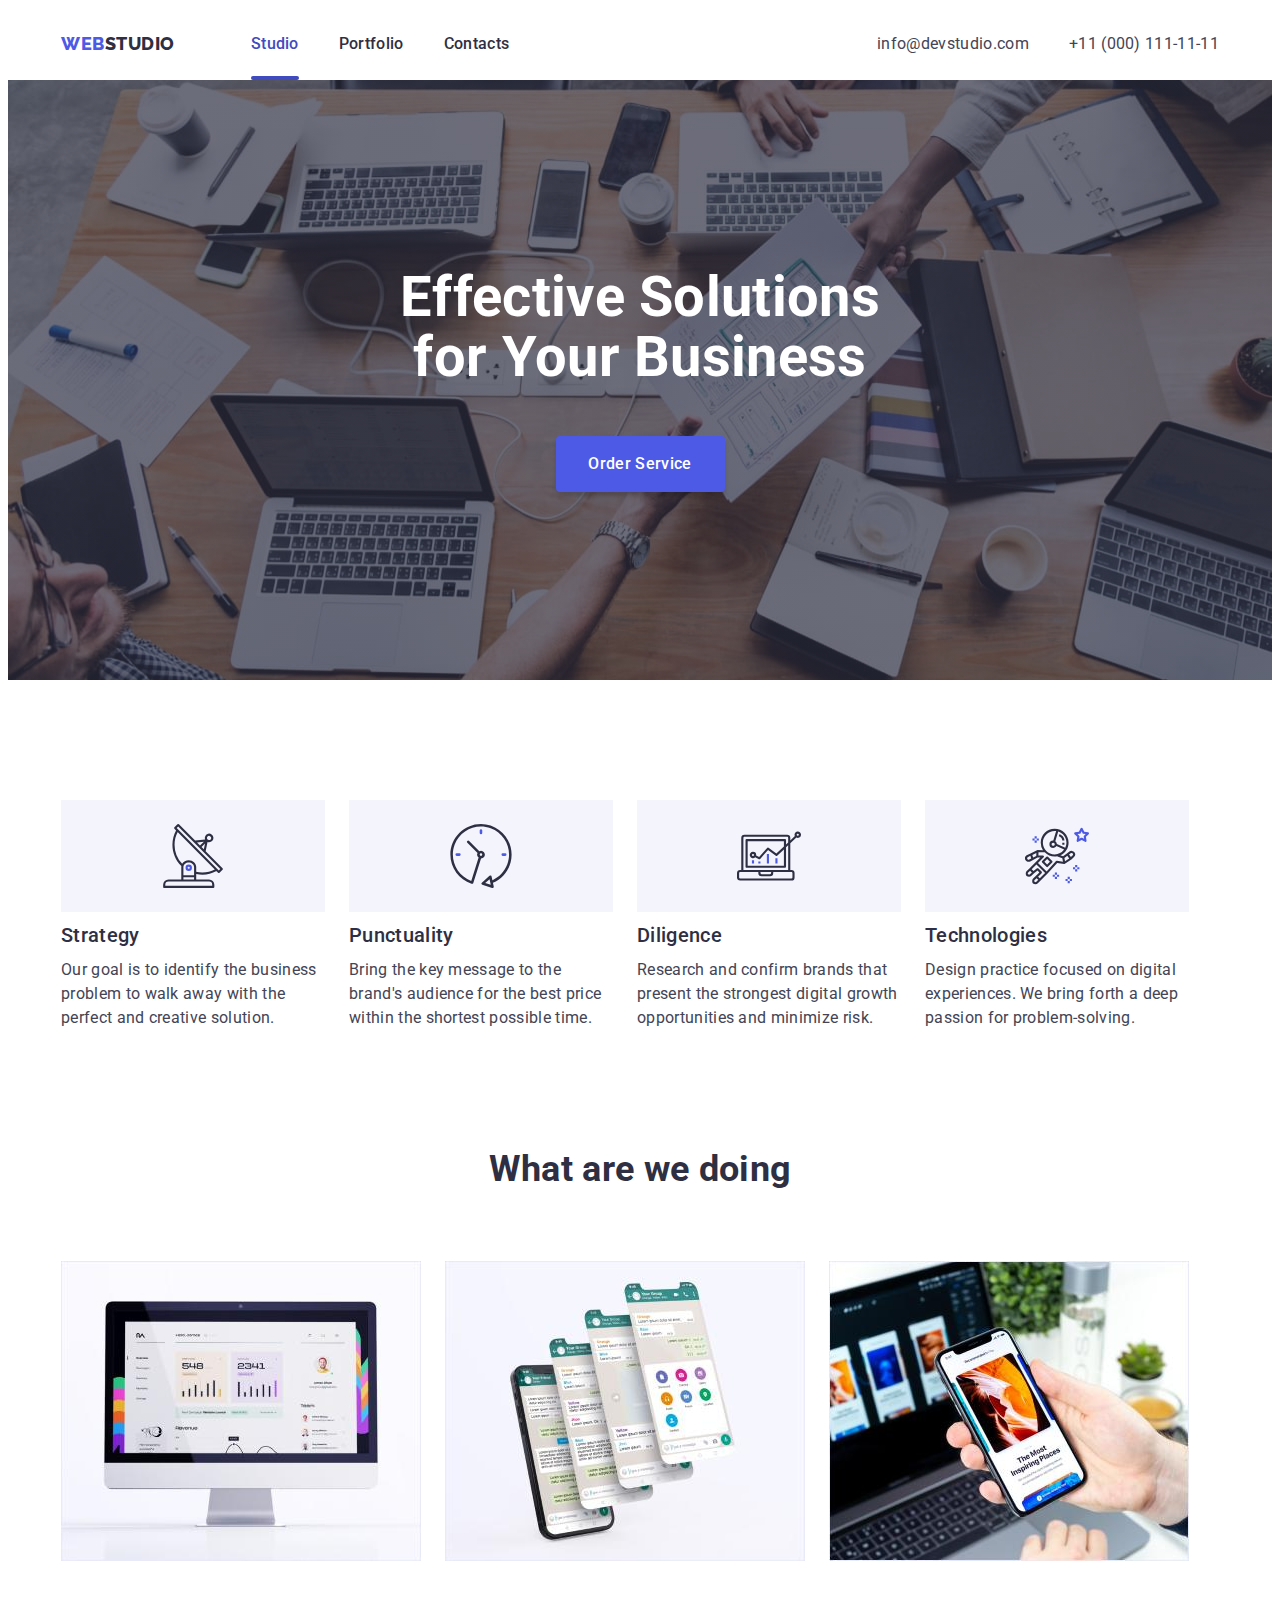
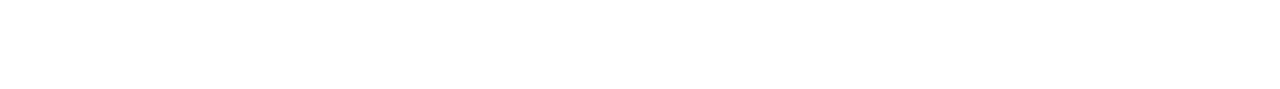
==== index.html @ e88b4fd3 "Section 3, 4 for mobile" ====
<!DOCTYPE html>
<html lang="en">
  <head>
    <meta charset="UTF-8" />
    <meta http-equiv="X-UA-Compatible" content="IE=edge" />
    <meta name="viewport" content="width=device-width, initial-scale=1.0" />
    <title>WebStudio</title>
    <link
      href="https://fonts.googleapis.com/css2?family=Raleway:wght@800&family=Roboto:wght@400;500;700;900&display=swap"
      rel="stylesheet"
    />
    <link
      rel="stylesheet"
      href="https://cdnjs.cloudflare.com/ajax/libs/modern-normalize/1.1.0/modern-normalize.min.css"
      integrity="sha512-wpPYUAdjBVSE4KJnH1VR1HeZfpl1ub8YT/NKx4PuQ5NmX2tKuGu6U/JRp5y+Y8XG2tV+wKQpNHVUX03MfMFn9Q=="
      crossorigin="anonymous"
      referrerpolicy="no-referrer"
    />
    <link rel="stylesheet" href="./CSS/styles.css" />
  </head>
  <body>
    <!-- header -->

    <header>
      <div class="container header-div">
        <nav class="main-nav">
          <a href="./index.html" class="logo">
            <span class="logo-begin">WEB</span
            ><span class="logo-end-header">STUDIO</span></a
          >
          <ul class="site-nav list">
            <li class="item">
              <a href="" class="header-link link current">Studio</a>
            </li>
            <li class="item">
              <a href="./portfolio.html" class="link">Portfolio</a>
            </li>
            <li class="item">
              <a href="" class="link">Contacts</a>
            </li>
          </ul>
        </nav>
        <address class="main-address">
          <ul class="contact-nav list">
            <li class="item">
              <a href="mailto:info@devstudio.com" class="link"
                >info@devstudio.com</a
              >
            </li>
            <li class="item">
              <a href="tel:+110001111111" class="link">+11 (000) 111-11-11</a>
            </li>
          </ul>
        </address>
      </div>
      <div class="header-div-mobile">
        <a href="./index.html" class="logo">
          <span class="logo-begin">WEB</span
          ><span class="logo-end-header">STUDIO</span></a
        >
        <button class="button-menu-mobile js-open-menu" type="button">
          <svg class="mobile-icon" width="32" height="22">
            <use href="./images/icons.svg#icon-charm_menu-hamburger"></use>
          </svg>
        </button>
      </div>
      <div class="mobile-menu js-menu-container">
        <button class="mobile-menu-close js-close-menu" type="button">
          <svg class="modal-svg">
            <use href="./images/symbol-defs2.svg#icon-close-icon"></use>
          </svg>
        </button>
        <ul class="mobile-site-nav list">
          <li class="mobile-item">
            <a href="" class="mobile-link" >Sudio</a>
          </li>
          <li class="mobile-item">
            <a href="" class="mobile-link" >Portfolio</a>
          </li>
          <li class="mobile-item">
            <a href="" class="mobile-link" >Contancts</a>
          </li>
        </ul>
        <ul class="mobile-contact-nav">
          <li class="mobile-item">
            <a href="tel:+110001111111" class="link mobile-phone">+11 (000) 111-11-11</a>
          </li>
          <li class="mobile-item">
            <a href="mailto:info@devstudio.com" class="link mobile-email"
              >info@devstudio.com</a
            >
          </li>
        </ul>
        <ul class="mobile-social-links">
          <li class="mobile-social-item">
            <a href="#" class="mobile-social-link">
              <svg class="mobile-social-icon">
                <use href="./images/symbol-defs.svg#icon-instagram-2"></use>
              </svg>
            </a>
          </li>
          <li class="mobile-social-item">
            <a href="#" class="mobile-social-link">
              <svg class="mobile-social-icon">
                <use href="./images/symbol-defs.svg#icon-twitter-1"></use>
              </svg>
            </a>
          </li>
          <li class="mobile-social-item">
            <a href="#" class="mobile-social-link">
              <svg class="mobile-social-icon">
                <use href="./images/symbol-defs.svg#icon-facebook-1"></use>
              </svg>
            </a>
          </li>
          <li class="mobile-social-item">
            <a href="#" class="mobile-social-link">
              <svg class="mobile-social-icon">
                <use href="./images/symbol-defs.svg#icon-linkedin-1"></use>
              </svg>
            </a>
          </li>
        </ul>
      </div>
    </header>

    <!-- main -->

    <main>
      <!-- section1 -->

      <section class="hero">
        <div class="container">
          <h1 class="hero-title">
            Effective Solutions <br />
            for Your Business
          </h1>
          <button type="button" class="main-button" data-modal-open>
            Order Service
          </button>
        </div>
      </section>

      <!-- section2 -->

      <section class="section features-main">
        <div class="container">
          <h2 hidden>Features</h2>
          <ul class="features list">
            <li class="item">
              <div class="features-div">
                <svg class="features-icon">
                  <use href="./images/symbol-defs.svg#icon-antenna-1"></use>
                </svg>
              </div>
              <h3 class="features-list">Strategy</h3>
              <p class="descr">
                Our goal is to identify the business problem to walk away with
                the perfect and creative solution.
              </p>
            </li>

            <li class="item">
              <div class="features-div">
                <svg class="features-icon">
                  <use href="./images/symbol-defs.svg#icon-clock-1"></use>
                </svg>
              </div>
              <h3 class="features-list">Punctuality</h3>
              <p class="descr">
                Bring the key message to the brand's audience for the best price
                within the shortest possible time.
              </p>
            </li>

            <li class="item">
              <div class="features-div">
                <svg class="features-icon">
                  <use href="./images/symbol-defs.svg#icon-diagram-1"></use>
                </svg>
              </div>
              <h3 class="features-list">Diligence</h3>
              <p class="descr">
                Research and confirm brands that present the strongest digital
                growth opportunities and minimize risk.
              </p>
            </li>

            <li class="item">
              <div class="features-div">
                <svg class="features-icon">
                  <use href="./images/symbol-defs.svg#icon-astronaut-1"></use>
                </svg>
              </div>
              <h3 class="features-list">Technologies</h3>
              <p class="descr">
                Design practice focused on digital experiences. We bring forth a
                deep passion for problem-solving.
              </p>
            </li>
          </ul>
        </div>
      </section>

      <!-- section3 -->

      <section class="section works-main">
        <div class="container">
          <h2 class="section-title">What are we doing</h2>
          <ul class="works list">
            <li class="item">
              <img
                src="./images/picture1.jpg"
                alt="white monitor with info"
                width="360"
              />
            </li>

            <li class="item">
              <img
                src="./images/picture2.jpg"
                alt="work of application on the phone"
                width="360"
              />
            </li>

            <li class="item">
              <img
                src="./images/picture3.jpg"
                alt="view of application on the phone"
                width="360"
              />
            </li>
          </ul>
        </div>
      </section>

      <!-- section4 -->

      <!-- <section class="section employees">
        <div class="container">
          <h2 class="section-title">Our Team</h2>
          <ul class="team list">
            <li class="item">
              <img src="./images/photo1.jpg" alt="photo of a man" width="264" />
              <div class="team-content">
                <h3 class="team-list">Mark Guerrero</h3>
                <p class="descr">Product Designer</p>
                <ul class="social-team list">
                  <li class="social-item">
                    <a href="#" class="social-link">
                      <svg class="social-icon">
                        <use
                          href="./images/symbol-defs.svg#icon-instagram-2"
                        ></use>
                      </svg>
                    </a>
                  </li>

                  <li class="social-item">
                    <a href="#" class="social-link">
                      <svg class="social-icon">
                        <use
                          href="./images/symbol-defs.svg#icon-twitter-1"
                        ></use>
                      </svg>
                    </a>
                  </li>

                  <li class="social-item">
                    <a href="#" class="social-link">
                      <svg class="social-icon">
                        <use
                          href="./images/symbol-defs.svg#icon-facebook-1"
                        ></use>
                      </svg>
                    </a>
                  </li>

                  <li class="social-item">
                    <a href="#" class="social-link">
                      <svg class="social-icon">
                        <use
                          href="./images/symbol-defs.svg#icon-linkedin-1"
                        ></use>
                      </svg>
                    </a>
                  </li>
                </ul>
              </div>
            </li>

            <li class="item">
              <img src="./images/photo2.jpg" alt="photo of a man" width="264" />
              <div class="team-content">
                <h3 class="team-list">Tom Ford</h3>
                <p class="descr">Frontend Developer</p>
                <ul class="social-team list">
                  <li class="social-item">
                    <a href="#" class="social-link">
                      <svg class="social-icon">
                        <use
                          href="./images/symbol-defs.svg#icon-instagram-2"
                        ></use>
                      </svg>
                    </a>
                  </li>

                  <li class="social-item">
                    <a href="#" class="social-link">
                      <svg class="social-icon">
                        <use
                          href="./images/symbol-defs.svg#icon-twitter-1"
                        ></use>
                      </svg>
                    </a>
                  </li>

                  <li class="social-item">
                    <a href="#" class="social-link">
                      <svg class="social-icon">
                        <use
                          href="./images/symbol-defs.svg#icon-facebook-1"
                        ></use>
                      </svg>
                    </a>
                  </li>

                  <li class="social-item">
                    <a href="#" class="social-link">
                      <svg class="social-icon">
                        <use
                          href="./images/symbol-defs.svg#icon-linkedin-1"
                        ></use>
                      </svg>
                    </a>
                  </li>
                </ul>
              </div>
            </li>

            <li class="item">
              <img
                src="./images/photo3.jpg"
                alt="photo of a woman"
                width="264"
              />
              <div class="team-content">
                <h3 class="team-list">Camila Garcia</h3>
                <p class="descr">Marketing</p>
                <ul class="social-team list">
                  <li class="social-item">
                    <a href="#" class="social-link">
                      <svg class="social-icon">
                        <use
                          href="./images/symbol-defs.svg#icon-instagram-2"
                        ></use>
                      </svg>
                    </a>
                  </li>

                  <li class="social-item">
                    <a href="#" class="social-link">
                      <svg class="social-icon">
                        <use
                          href="./images/symbol-defs.svg#icon-twitter-1"
                        ></use>
                      </svg>
                    </a>
                  </li>

                  <li class="social-item">
                    <a href="#" class="social-link">
                      <svg class="social-icon">
                        <use
                          href="./images/symbol-defs.svg#icon-facebook-1"
                        ></use>
                      </svg>
                    </a>
                  </li>

                  <li class="social-item">
                    <a href="#" class="social-link">
                      <svg class="social-icon">
                        <use
                          href="./images/symbol-defs.svg#icon-linkedin-1"
                        ></use>
                      </svg>
                    </a>
                  </li>
                </ul>
              </div>
            </li>

            <li class="item">
              <img src="./images/photo4.jpg" alt="photo of a man" width="264" />
              <div class="team-content">
                <h3 class="team-list">Daniel Wilson</h3>
                <p class="descr">UI Designer</p>
                <ul class="social-team list">
                  <li class="social-item">
                    <a href="#" class="social-link">
                      <svg class="social-icon">
                        <use
                          href="./images/symbol-defs.svg#icon-instagram-2"
                        ></use>
                      </svg>
                    </a>
                  </li>

                  <li class="social-item">
                    <a href="#" class="social-link">
                      <svg class="social-icon">
                        <use
                          href="./images/symbol-defs.svg#icon-twitter-1"
                        ></use>
                      </svg>
                    </a>
                  </li>

                  <li class="social-item">
                    <a href="#" class="social-link">
                      <svg class="social-icon">
                        <use
                          href="./images/symbol-defs.svg#icon-facebook-1"
                        ></use>
                      </svg>
                    </a>
                  </li>

                  <li class="social-item">
                    <a href="#" class="social-link">
                      <svg class="social-icon">
                        <use
                          href="./images/symbol-defs.svg#icon-linkedin-1"
                        ></use>
                      </svg>
                    </a>
                  </li>
                </ul>
              </div>
            </li>
          </ul>
        </div>
      </section> -->

      <!-- section5 -->

      <!-- <section class="section customers-main">
        <div class="container">
          <h2 class="section-title">Customers</h2>
          <ul class="customers list">
            <li class="customers-icon">
              <a href="#" class="customers-link">
                <svg class="customers-logo">
                  <use href="./images/symbol-defs.svg#icon-Client-1"></use>
                </svg>
              </a>
            </li>

            <li class="customers-icon">
              <a href="#" class="customers-link">
                <svg class="customers-logo">
                  <use href="./images/symbol-defs.svg#icon-Client-2"></use>
                </svg>
              </a>
            </li>

            <li class="customers-icon">
              <a href="#" class="customers-link">
                <svg class="customers-logo">
                  <use href="./images/symbol-defs.svg#icon-Client-3"></use>
                </svg>
              </a>
            </li>

            <li class="customers-icon">
              <a href="#" class="customers-link">
                <svg class="customers-logo">
                  <use href="./images/symbol-defs.svg#icon-Client-4"></use>
                </svg>
              </a>
            </li>

            <li class="customers-icon">
              <a href="#" class="customers-link">
                <svg class="customers-logo">
                  <use href="./images/symbol-defs.svg#icon-Client-5"></use>
                </svg>
              </a>
            </li>

            <li class="customers-icon">
              <a href="#" class="customers-link">
                <svg class="customers-logo">
                  <use href="./images/symbol-defs.svg#icon-Client-6"></use>
                </svg>
              </a>
            </li>
          </ul>
        </div>
      </section> -->
    </main>

    <!-- Footer -->

    <!-- <footer class="footer">
      <div class="container footer-container">
        <div class="footer-logo">
          <a href="./index.html" class="logo">
            <span class="logo-begin">WEB</span
            ><span class="logo-end">STUDIO</span>
          </a>
          <p class="footer-text">
            Increase the flow of customers and sales for your business with
            digital marketing & growth solutions.
          </p>
        </div>
        <div class="footer-social">
          <p class="footer-social-title">Sotial media</p>
          <ul class="footer-social-team list">
            <li class="social-item">
              <a href="#" class="footer-social-link">
                <svg class="footer-social-icon">
                  <use href="./images/symbol-defs.svg#icon-instagram-2"></use>
                </svg>
              </a>
            </li>

            <li class="social-item">
              <a href="#" class="footer-social-link">
                <svg class="footer-social-icon">
                  <use href="./images/symbol-defs.svg#icon-twitter-1"></use>
                </svg>
              </a>
            </li>

            <li class="social-item">
              <a href="#" class="footer-social-link">
                <svg class="footer-social-icon">
                  <use href="./images/symbol-defs.svg#icon-facebook-1"></use>
                </svg>
              </a>
            </li>

            <li class="social-item">
              <a href="#" class="footer-social-link">
                <svg class="footer-social-icon">
                  <use href="./images/symbol-defs.svg#icon-linkedin-1"></use>
                </svg>
              </a>
            </li>
          </ul>
        </div>
        <div class="footer-subscribe">
          <p class="footer-form-text">Subscribe</p>
          <form class="footer-form">
            <label class="footer-form-email">
              <input
                type="email"
                name="user_email"
                class="footer-form-input"
                placeholder="E-mail"
              />
            </label>
            <button type="submit" class="footer-button">
              Subscribe
              <svg class="fotter-form-svg">
                <use href="./images/icons.svg#icon-Plane"></use>
              </svg>
            </button>
          </form>
        </div>
      </div>
    </footer> -->

    <!-- modal -->

    <!-- <div class="backdrop is-hidden" data-modal>
      <div class="modal">
        <button class="modal-close" type="button" data-modal-close>
          <svg class="modal-svg">
            <use href="./images/symbol-defs2.svg#icon-close-icon"></use>
          </svg>
        </button>
        <form class="modal-form">
          <p class="modal-form-text">
            Leave your contacts and we will call you back
          </p>
          <label class="modal-form-lield">
            <span class="modal-form-input-desc">Name</span>
            <span class="modal-form-input-wrapper">
              <input
                type="text"
                name="user_name"
                class="modal-form-input"
                required
                pattern="^[a-zA-Z]+"
                minlength="2"
              />
              <svg class="modal-form-input-icon">
                <use href="./images/icons.svg#icon-Person"></use>
              </svg>
            </span>
          </label>
          <label class="modal-form-lield">
            <span class="modal-form-input-desc">Phone</span>
            <span class="modal-form-input-wrapper">
              <input
                type="tel"
                name="user_phone"
                class="modal-form-input"
                required
                pattern="[0-9]{3}-[0-9]{3}-[0-9]{2}-[0-9]{2}"
                title="xxx-xxx-xx-xx"
              />
              <svg class="modal-form-input-icon">
                <use href="./images/icons.svg#icon-Phone"></use>
              </svg>
            </span>
          </label>
          <label class="modal-form-lield">
            <span class="modal-form-input-desc">Email</span>
            <span class="modal-form-input-wrapper">
              <input
                type="email"
                name="user_email"
                class="modal-form-input"
                required
              />
              <svg class="modal-form-input-icon">
                <use href="./images/icons.svg#icon-Email"></use>
              </svg>
            </span>
          </label>
          <label class="modal-form-lield">
            <span class="modal-form-input-desc">Comment</span>
            <textarea
              name="user_message"
              class="modal-form-message"
              placeholder="Text input"
            ></textarea>
          </label>

          <label for="user-policy" class="modal-form-check-desc">
            <input
              id="user-policy"
              type="checkbox"
              name="user_policy"
              class="modal-form-check visually-hidden"
            />
            <span class="modal-form-fake-checkbox">
              <svg class="modal-form-checkbox-icon">
                <use href="./images/icons.svg#icon-Checkbox"></use>
              </svg>
            </span>
            I accept the terms and conditions of the&nbsp;
            <a href="" class="form-check-descr-link">Privacy Policy</a>
          </label>
          <button type="submit" class="modal-form-submit">Send</button>
        </form>
      </div>
    </div> -->

    <script src="./js/mobile-menu.js"></script>
    <script src="./js/modal.js"></script>
  </body>
</html>
---- CSS/styles.css ----
:root {
  --color-primary: #2e2f42;
  --color-secondary: #434455;
  --btn-background: #f4f4fd;
  --light-color: #e7e9fc;
  --logo-primary: #4d5ae5;
  --btn-pressed: #404bbf;
  --white: #ffffff;
  --main-button-shadow: 0px 4px 4px rgba(0, 0, 0, 0.15);
  --team-shadow: 0px 1px 6px rgba(46, 47, 66, 0.08),
    0px 1px 1px rgba(46, 47, 66, 0.16), 0px 2px 1px rgba(46, 47, 66, 0.08);
  --customers-main: #8e8f99;
  --footer-social: rgba(255, 255, 255, 0.1);
  --footer-sotial-hover: #31d0aa;
  --portfolio-link-small-shadow: rgba(46, 47, 66, 0.08);
  --portfolio-link-shadow: 0px 1px 6px rgba(46, 47, 66, 0.08),
    0px 1px 1px rgba(46, 47, 66, 0.16), 0px 2px 1px rgba(46, 47, 66, 0.08);
  --portfolio-btn-shadow: rgba(0, 0, 0, 0.1), 0px 2px 1px rgba(0, 0, 0, 0.08),
    0px 2px 2px rgba(0, 0, 0, 0.12);
  --transition: 250ms cubic-bezier(0.4, 0, 0.2, 1);
}

body {
  color: var(--color-secondary);
  background-color: var(--white);
  font-family: Roboto, sans-serif;
  letter-spacing: 0.02em;
}

p,
h1,
h2,
h3,
h4,
h5,
h6 {
  margin: 0;
}

ul {
  margin: 0;
  padding: 0;
}

img {
  display: block;
  max-width: 100%;
  height: auto;
}

.list {
  list-style: none;
}

/* HEADER==============================================================================
==================================================================================== */

.header-div {
  display: flex;
  align-items: center;
}

@media (max-width: 767px) {
  .header-div {
    display: none;
  }
}

.header-div-mobile {
  display: flex;
  padding-left: 16px;
  padding-right: 16px;
  align-items: center;
  justify-content: space-between;
}

@media (min-width: 768px) {
  .header-div-mobile {
    display: none;
  }
}

.button-menu-mobile {
  display: flex;
  align-items: center;
  justify-content: center;
  padding: 0;
  width: 40px;
  height: 40px;
  background-color: transparent;
  border: none;
  cursor: pointer;
}

.mobile-icon {
  display: inline-block;
  stroke: var(--color-primary);
  stroke-linecap: round;
  stroke-linejoin: round;
  stroke-width: 3px;
}

.main-nav {
  display: flex;
}

.logo {
  font-family: Raleway, sans-serif;
  font-size: 18px;
  line-height: 1.3;
  text-decoration: none;
  font-weight: 800;
  letter-spacing: 0.03em;

  padding-top: 24px;
  padding-bottom: 24px;
}

.logo-begin {
  color: var(--logo-primary);
}

.logo-end-header {
  color: var(--color-primary);
}

.site-nav {
  display: flex;
  margin-left: 76px;
}

@media (max-width: 1199px) {
  .site-nav {
    margin-left: 120px;
  }
}

.site-nav .item {
  margin-right: 40px;
}

.site-nav .item:last-child {
  margin-right: 0;
}

.site-nav .link {
  position: relative;
  display: block;

  color: var(--color-primary);
  font-size: 16px;
  line-height: 1.5;
  font-weight: 500;
  text-decoration: none;

  padding-top: 24px;
  padding-bottom: 24px;

  transition: color var(--transition);
}

.header-link.current {
  color: var(--btn-pressed);
}

.link.current::after {
  position: absolute;
  bottom: 0;
  left: 0;
  content: "";
  display: block;
  height: 4px;
  width: 100%;
  background-color: currentColor;
  border-radius: 2px;
}

.site-nav .link:hover,
.site-nav .link:focus {
  color: var(--btn-pressed);
}

.main-address {
  display: flex;
  margin-left: auto;
  font-style: normal;
}

.contact-nav .link {
  color: var(--color-secondary);
  text-decoration: none;
  font-size: 16px;
  line-height: 1.5;

  padding-top: 24px;
  padding-bottom: 24px;

  transition: color var(--transition);
}

.contact-nav {
  display: flex;
}

@media (max-width: 1199px) {
  .contact-nav {
    flex-direction: column;
    align-items: end;
    justify-content: end;
  }
}

.contact-nav .item + .item {
  margin-left: 40px;
}

.contact-nav .link:hover,
.contact-nav .link:focus {
  color: var(--btn-pressed);
}

/* MOBILE-MENU=============================================================================
=========================================================================== */

.mobile-menu {
  position: fixed;
  top: 0;
  right: 0;
  bottom: 0;

  width: 100%;
  background-color: var(--white);
  height: 796px;

  padding-top: 80px;
  padding-left: 40px;
  padding-bottom: 40px;

  transform: translateX(100%);
  transition: transform var(--transition);
}

.mobile-menu.is-open {
  transform: translateX(0);
}

.mobile-menu-close {
  position: absolute;
  top: 24px;
  right: 24px;
  background-color: var(--light-color);
  cursor: pointer;
  display: flex;
  align-items: center;
  justify-content: center;
  border-radius: 50%;
  border: 1px solid rgba(0, 0, 0, 0.1);
  width: 24px;
  height: 24px;
}

.mobile-site-nav {
  font-weight: 700;
  font-size: 36px;
  line-height: 1.1;

  list-style: none;
  text-decoration: none;
  margin-bottom: 284px;
}

.mobile-site-nav .mobile-link {
  color: var(--color-primary);
  transition: color var(--transition);
}

.mobile-site-nav .mobile-link:focus {
  color: var(--btn-pressed);
}

.mobile-item {
  margin-bottom: 40px;
}

.mobile-item:last-child {
  margin-bottom: 48px;
}

.mobile-link {
  text-decoration: none;
}

.mobile-contact-nav {
  list-style: none;
}

.mobile-contact-nav .link {
  color: var(--color-primary);
  transition: color var(--transition);
}

.mobile-contact-nav .link:focus {
  color: var(--btn-pressed);
}

.mobile-phone {
  font-weight: 600;
  font-size: 36px;
  line-height: 1.1;
  text-decoration: none;
}

.mobile-email {
  font-weight: 500;
  font-size: 20px;
  line-height: 1.2;
  text-decoration: none;
}

.mobile-social-links {
  list-style: none;
  display: flex;
}

.mobile-social-link {
  display: flex;
  align-items: center;
  justify-content: center;

  background-color: var(--logo-primary);
  border-radius: 50%;
  width: 40px;
  height: 40px;

  transition: background-color var(--transition);
}

.mobile-social-item {
  margin-right: 56px;
}

.mobile-social-item:last-child {
  margin-right: 0;
}

.mobile-social-link:focus {
  background-color: var(--btn-pressed);
}

.mobile-social-icon {
  width: 24px;
  height: 24px;
}

/* SECTION HERO==========================================================================
=========================================================================== */

.hero {
  background-color: var(--background-hero);
  text-align: center;
  padding-top: 188px;
  padding-bottom: 188px;

  max-width: 1440px;
  margin-left: auto;
  margin-right: auto;
  background-image: linear-gradient(
      to right,
      rgba(46, 47, 66, 0.7),
      rgba(46, 47, 66, 0.7)
    ),
    url(../images/people-office\ 1.jpg);
}

@media (max-width: 767px) {
  .hero {
    padding-top: 112px;
    padding-bottom: 112px;
  }
}

@media (max-width: 1199px) {
  .hero {
    padding-top: 112px;
    padding-bottom: 108px;
  }
}

.hero-title {
  color: var(--white);
  font-size: 56px;
  line-height: 1.07;
}

@media (max-width: 767px) {
  .hero-title {
    font-size: 36px;
    line-height: 1.1;
    margin-bottom: 72px;
  }
}

@media (max-width: 1199px) {
  .hero-title {
    margin-bottom: 40px;
  }
}

.main-button {
  color: var(--white);
  background-color: var(--logo-primary);
  cursor: pointer;
  border: none;
  font-size: 16px;
  line-height: 1.5;
  font-weight: 500;
  font-family: Roboto, sans-serif;
  letter-spacing: 0.02em;

  padding: 16px 32px;
  width: 169px;
  margin-top: 48px;

  box-shadow: var(--main-button-shadow);
  border-radius: 4px;

  transition: background-color var(--transition), box-shadow var(--transition);
}

@media (max-width: 767px) {
  .main-button {
    margin-top: 0;
  }
}

@media (max-width: 1199px) {
  .main-button {
    margin-top: 0;
  }
}

.main-button:hover,
.main-button:focus {
  background-color: var(--btn-pressed);
  box-shadow: var(--main-button-shadow);
}

/* .sections */

.container {
  width: 100%;
  max-width: 1158px;
  margin-left: auto;
  margin-right: auto;
  padding-left: 15px;
  padding-right: 15px;
}

@media (max-width: 767px) {
  .container {
    padding: 0;
  }
}

.descr {
  font-size: 16px;
  line-height: 1.5;
  color: var(--color-secondary);
}

@media (max-width: 767px) {
  .descr {
    font-weight: 500;
    font-size: 16px;
    line-height: 1.5;
  }
}

.section-title {
  font-size: 36px;
  line-height: 1.1;
  color: var(--color-primary);
  margin-bottom: 72px;
}

/* Section2 Features==========================================================================
=========================================================================================== */

.features-main {
  padding-top: 120px;
  padding-bottom: 120px;
}

@media (max-width: 767px) {
  .features-main {
    padding: 96px 16px;
  }
}

.features {
  display: flex;
}

@media (max-width: 767px) {
  .features {
    display: block;
  }
}

.features .item {
  margin-right: 24px;
  flex-basis: calc((1128px - 3 * 24px) / 4);
}

@media (max-width: 767px) {
  .features .item {
    margin-right: 0;
    margin-bottom: 72px;
  }
}

.features .item:last-child {
  margin-right: 0;
}

.features-div {
  height: 112px;
  background-color: var(--btn-background);
  display: flex;
  align-items: center;
  justify-content: center;
}

@media (max-width: 767px) {
  .features-div {
    display: none;
  }
}

.features-icon {
  width: 64px;
  height: 64px;
}

.features-list {
  font-size: 20px;
  line-height: 1.5;
  font-weight: 500;
  color: var(--color-primary);

  margin-bottom: 8px;
  margin-top: 8px;
}

@media (max-width: 767px) {
  .features-list {
    display: flex;
    justify-content: center;
    text-align: center;
    margin-top: 0;

    font-weight: 700;
    font-size: 36px;
    line-height: 1.1;
  }
}

/* WORKS=================================================================================
=================================================================================== */

.works-main {
  text-align: center;
  padding-bottom: 120px;
}

@media (max-width: 767px) {
  .works-main {
    display: none;
  }
}

.works {
  display: flex;
}

.works .item {
  margin-right: 24px;
}

.works .item:last-child {
  margin-right: 0;
}

/* TEAM======================================================================================
======================================================================================== */

.employees {
  text-align: center;
  background-color: var(--btn-background);
  padding-top: 120px;
  padding-bottom: 120px;
}

.team {
  display: flex;
  margin-bottom: 0;
}

.team > .item {
  margin-right: 24px;
  background-color: var(--white);
  box-shadow: var(--team-shadow);
  border-radius: 0px 0px 4px 4px;

  display: flex;
  flex-direction: column;
}

.team .item:last-child {
  margin-right: 0;
}

.team-list {
  font-size: 20px;
  line-height: 1.2;
  font-weight: 500;
  color: var(--color-primary);
  margin-bottom: 8px;
}

.team-content {
  padding: 32px 16px;
}

.social-team {
  display: flex;
  margin-top: 8px;
}

.social-item {
  margin-right: 24px;
  flex-basis: calc((292px - 3 * 24px) / 4);
  display: flex;
  align-items: center;
  justify-content: center;
}

.social-item:last-child {
  margin-right: 0;
}

.social-link {
  display: flex;
  align-items: center;
  justify-content: center;

  background-color: var(--logo-primary);
  border-radius: 50%;
  width: 40px;
  height: 40px;

  transition: background-color var(--transition);
}

.social-link:hover,
.social-link:focus {
  background-color: var(--btn-pressed);
}

.social-icon {
  width: 16px;
  height: 16px;
}

/* Section5 Customers========================================================================
======================================================================== */

.customers-main {
  padding-top: 130px;
  padding-bottom: 120px;
  text-align: center;
}

.customers {
  display: flex;
}

.customers-icon {
  margin-right: 24px;
  flex-basis: calc((1128px - 5 * 24px) / 6);
  height: 88px;
}

.customers-icon:last-child {
  margin-right: 0;
}

.customers-link {
  display: flex;
  align-items: center;
  justify-content: center;
  width: 100%;
  height: 100%;

  border: 1px solid var(--customers-main);
  border-radius: 4px;
  color: var(--customers-main);

  transition: color var(--transition), border var(--transition);
}

.customers-link:hover,
.customers-link:focus {
  border-color: 1px solid var(--btn-pressed);
  color: var(--btn-pressed);
}

.customers-logo {
  width: 104px;
  height: 56px;
  fill: currentColor;
}

/* Footer===========================================================================
============================================================================== */

.footer-container {
  display: flex;
  align-items: baseline;
}

.footer {
  background-color: var(--color-primary);
  padding-top: 100px;
  padding-bottom: 100px;
}

.logo-end {
  color: var(--white);
}

.footer-text {
  color: var(--light-color);
  font-size: 16px;
  line-height: 1.5;
  margin-top: 16px;
  max-width: 264px;
}

.footer-social {
  margin-left: 120px;
}

.footer-social-team {
  display: flex;
  margin-top: 16px;
}

.footer-social-link {
  display: flex;
  align-items: center;
  justify-content: center;

  background-color: var(--footer-social);
  border-radius: 50%;
  width: 40px;
  height: 40px;

  transition: background-color var(--transition);
}

.footer-social-link:hover,
.footer-social-link:focus {
  background-color: var(--footer-sotial-hover);
}

.footer-social-icon {
  width: 24px;
  height: 24px;
}

.footer-social-title {
  color: var(--white);
  font-size: 16px;
  line-height: 1.5;
}

/* FOOTER-FORM============================================================
================================================================== */

.footer-form {
  display: flex;
}

.footer-form-text {
  font-weight: 500;
  font-size: 16px;
  line-height: 1.5;
  letter-spacing: 0.02em;
  color: var(--white);
  margin-bottom: 16px;
}

.footer-subscribe {
  margin-left: 80px;
}

.footer-form-input {
  display: flex;
  align-items: center;
  justify-content: center;

  background-color: var(--color-primary);
  border: 1px solid rgba(255, 255, 255, 0.3);
  filter: drop-shadow(0px 4px 4px rgba(0, 0, 0, 0.15));
  border-radius: 4px;
  width: 264px;
  height: 40px;
  margin-right: 24px;
  padding-left: 16px;
}

.footer-form-input::placeholder {
  color: rgba(255, 255, 255, 0.6);
  font-weight: 400;
  font-size: 12px;
  line-height: 2;
}

.footer-button {
  display: flex;
  align-items: center;
  justify-content: center;
  padding: 8px 24px;

  font-family: "Roboto";
  font-style: normal;
  font-weight: 500;
  font-size: 16px;
  line-height: 1.5;
  letter-spacing: 0.04em;

  color: var(--white);
  background-color: var(--logo-primary);
  border-radius: 4px;
  cursor: pointer;
  border: none;
  transition: background-color var(--transition);
}

.footer-button:hover,
.footer-button:focus {
  background-color: var(--btn-pressed);
}

.fotter-form-svg {
  width: 24px;
  height: 24px;
  margin-left: 16px;
}

/* PORTFOLIO=============================================================
================================================================== */

.header-portfolio {
  display: flex;
  align-items: center;

  border-bottom: 1px solid var(--light-color);
}

.portfolio-main {
  padding-bottom: 120px;
  padding-top: 96px;
}

.filters {
  display: flex;
  align-items: center;
  justify-content: center;
  margin-bottom: 72px;
}

.filters .item {
  margin-right: 24px;
}

.filters .item:last-child {
  margin-right: 0;
}

.filters .filter-btn {
  display: block;
}

.filter-btn {
  color: var(--logo-primary);
  background-color: var(--btn-background);
  cursor: pointer;
  border: none;
  font-size: 16px;
  line-height: 1.5;
  font-weight: 500;
  font-family: Roboto, sans-serif;
  letter-spacing: 0.02em;

  padding: 12px 24px;
  border: 1px solid var(--light-color);
  border-radius: 4px;

  transition: color var(--transition), background-color var(--transition),
    box-shadow var(--transition);
}

.filter-btn:hover,
.filter.btn:focus {
  color: var(--white);
  background-color: var(--btn-pressed);
  box-shadow: 0px 3px 1px var(--portfolio-btn-shadow);
}

.portfolio {
  display: flex;
  flex-wrap: wrap;
}

.portfolio > .item {
  margin-right: 24px;
  margin-bottom: 48px;

  flex-basis: calc((1128px - 2 * 24px) / 3);
}

.portfolio-link {
  text-decoration: none;
  display: block;
  border: 1px solid var(--light-color);
  box-shadow: 0px 1px 6px var(--portfolio-link-small-shadow);

  transition: box-shadow var(--transition);
}

.portfolio-link:hover,
.portfolio-link:focus {
  box-shadow: var(--portfolio-link-shadow);
}

.card-thumb {
  position: relative;
  overflow: hidden;
}

.card-overlay {
  position: absolute;
  top: 0;
  left: 0;
  width: 100%;
  height: 100%;
  transform: translateY(100%);
  transition: transform var(--transition);
  padding: 40px 32px;
  background-color: var(--logo-primary);
  color: var(--white);
}

.portfolio-link:hover .card-overlay {
  transform: translateY(0);
}

.overlay-text {
  font-weight: 400;
  font-size: 16px;
  line-height: 1.5;
}

.card-content {
  padding: 32px 0 32px 16px;
  border-left: 1px solid var(--light-color);
  border-right: 1px solid var(--light-color);
  border-bottom: 1px solid var(--light-color);
}

.portfolio .item:nth-child(3n) {
  margin-right: 0;
}

.portfolio .item:nth-last-child(-n + 3) {
  margin-bottom: 0;
}

.portfolio-list {
  font-size: 20px;
  line-height: 1.2;
  font-weight: 500;
  color: var(--color-primary);

  margin-bottom: 8px;
}

/* MODAL===================================================================
======================================================================== */

.backdrop {
  position: fixed;
  top: 0;
  left: 0;
  display: flex;
  align-items: center;
  justify-content: center;
  padding: 20px 0;
  width: 100%;
  height: 100%;
  background-color: rgba(46, 47, 66, 0.4);
  transition: opacity var(--transition), visibility var(--transition);
}

.backdrop.is-hidden {
  opacity: 0;
  visibility: hidden;
  pointer-events: none;
}

.modal {
  position: relative;
  overflow: auto;
  width: 100%;
  height: 100%;
  max-width: 408px;
  max-height: 584px;
  padding: 72px 24px 24px 24px;
  background-color: var(--white);
  transition: transform var(--transition);
  box-shadow: 0px 1px 1px rgba(0, 0, 0, 0.14), 0px 1px 3px rgba(0, 0, 0, 0.12),
    0px 2px 1px rgba(0, 0, 0, 0.2);
  border-radius: 4px;
}

.backdrop.is-hidden .modal {
  transform: scale(0);
}

.modal-close {
  position: absolute;
  top: 24px;
  right: 24px;
  background-color: var(--light-color);
  cursor: pointer;
  display: flex;
  align-items: center;
  justify-content: center;
  border-radius: 50%;
  border: 1px solid rgba(0, 0, 0, 0.1);
  width: 24px;
  height: 24px;
  transition: background-color var(--transition);
}

.modal-close:hover {
  background-color: var(--btn-pressed);
  fill: var(--white);
}

.modal-svg {
  width: 8px;
  height: 8px;
}

/* MODAL-FORM=============================================================
===================================================================== */

.modal-form {
  display: flex;
  flex-direction: column;
}

.modal-form-input {
  width: 100%;
  height: 40px;
  border: 1px solid rgba(33, 33, 33, 0.2);
  border-radius: 4px;
  padding-left: 38px;
  transition: border-color var(--transition);
}

.modal-form-input:focus {
  border-color: var(--logo-primary);
  outline: none;
}

.modal-form-input-desc {
  display: block;
  color: var(--customers-main);
  font-size: 12px;
  font-weight: 400;
  line-height: 1.3;
  letter-spacing: 0.01em;
  margin-bottom: 3px;
}

.modal-form-lield {
  margin-bottom: 8px;
}

.modal-form-text {
  display: block;
  text-align: center;
  font-weight: 500;
  font-size: 16px;
  line-height: 1.5;
  color: var(--color-primary);
  letter-spacing: 0.02em;

  margin-bottom: 16px;
}

.modal-form-input-icon {
  position: absolute;
  top: 50%;
  left: 12px;
  transform: translateY(-50%);
  display: block;
  width: 18px;
  height: 18px;
}

.modal-form-input-wrapper {
  display: block;
  position: relative;
}

.modal-form-input:focus + .modal-form-input-icon {
  fill: var(--logo-primary);
}

.modal-form-message {
  resize: none;
  width: 100%;
  height: 120px;
  padding: 8px 16px 8px 16px;
  border: 1px solid rgba(33, 33, 33, 0.2);
  border-radius: 4px;
  transition: border-color var(--transition);
}

.modal-form-message:focus {
  border-color: var(--logo-primary);
  outline: none;
}

.modal-form-message::placeholder {
  color: rgba(117, 117, 117, 0.5);
  font-weight: 400;
  font-size: 12px;
  line-height: 1.3;
  letter-spacing: 0.04em;
}

/* .modal-form-check-desc::before {
  display: flex;
  align-items: center;
  justify-content: center;
  width: 16px;
  height: 16px;
  border: 1.25px solid #2e2f42;
  border-radius: 2px;
  content: "";
  cursor: pointer;
  transition: background-color var(--transition), background-image var(--transition);
}

.modal-form-check:checked + .modal-form-check-desc::before {
  background-image: url(../images/Checkbox.svg);
  background-color: var(--logo-primary);
} */

.modal-form-fake-checkbox {
  display: flex;
  align-items: center;
  justify-content: center;
  width: 16px;
  height: 16px;
  margin-right: 8px;
  color: #f4f4fd;
  border: 1.25px solid #2e2f42;
  border-radius: 2px;
  cursor: pointer;
  transition: background-color var(--transition), border-color var(--transition);
}

.modal-form-check:checked + .modal-form-fake-checkbox {
  background-color: var(--logo-primary);
  border-color: var(--logo-primary);
}

.modal-form-check:checked
  + .modal-form-fake-checkbox
  .modal-form-checkbox-icon {
  opacity: 1;
}

.modal-form-checkbox-icon {
  opacity: 0;
  fill: currentColor;
  transition: opacity var(--transition);
}

.modal-form-check-desc {
  display: flex;
  align-items: center;
  margin-bottom: 24px;
  font-weight: 400;
  font-size: 12px;
  line-height: 1.3;
  letter-spacing: 0.04em;
  color: #757575;
}

.form-check-descr-link {
  color: var(--logo-primary);
}

.visually-hidden {
  position: absolute;
  width: 1px;
  height: 1px;
  margin: -1px;
  padding: 0;
  overflow: hidden;
  border: 0;
  clip: rect(0 0 0 0);
}

.modal-form-submit {
  color: var(--white);
  background-color: var(--logo-primary);
  cursor: pointer;
  border: none;
  font-size: 16px;
  line-height: 1.5;
  font-weight: 500;
  font-family: Roboto, sans-serif;
  letter-spacing: 0.04em;
  align-self: center;
  padding: 16px 32px;
  width: 169px;
  box-shadow: var(--main-button-shadow);
  border-radius: 4px;
  transition: background-color var(--transition), box-shadow var(--transition);
}

.modal-form-submit:hover,
.modal-form-submit:focus {
  background-color: var(--btn-pressed);
  box-shadow: var(--main-button-shadow);
}
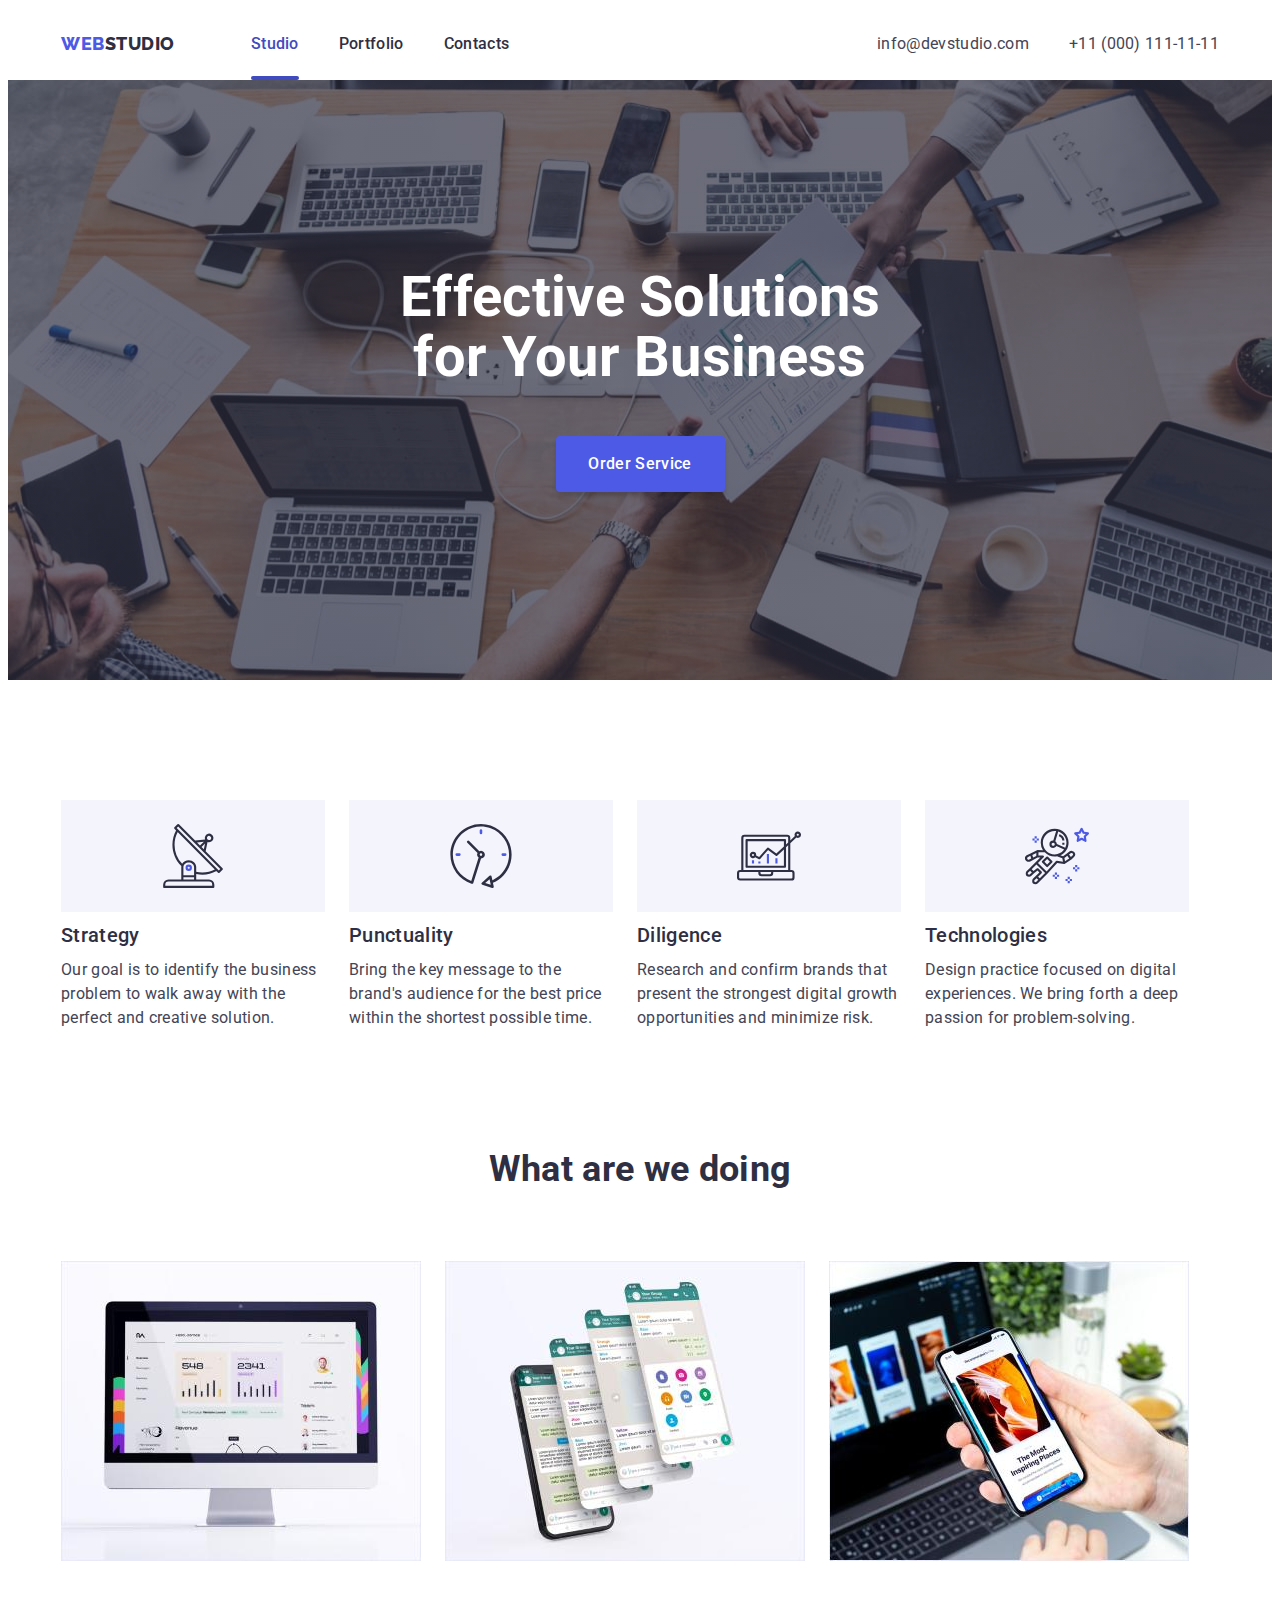
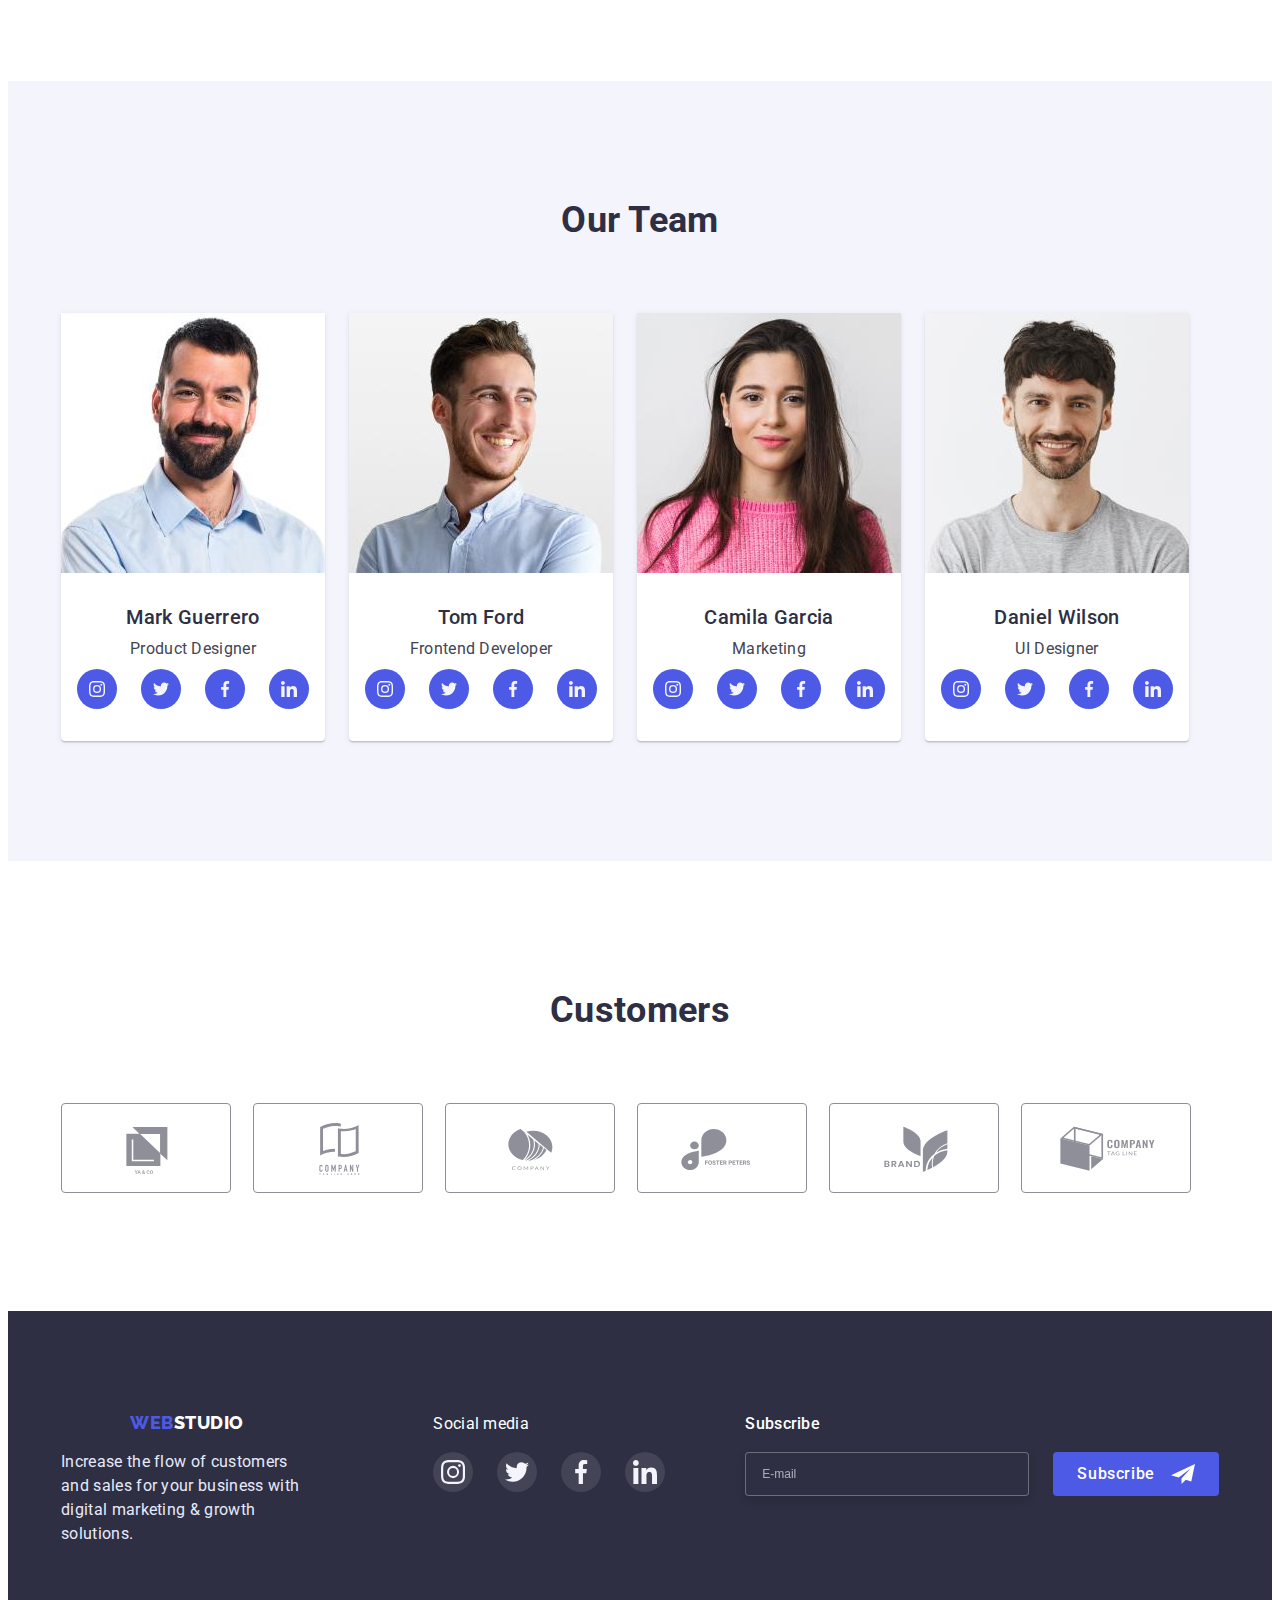
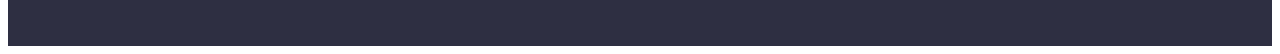
==== commit 4425eb9e: "mobile and tab done" ====
--- a/index.html
+++ b/index.html
@@ -237,7 +237,7 @@
 
       <!-- section4 -->
 
-      <!-- <section class="section employees">
+      <section class="section employees">
         <div class="container">
           <h2 class="section-title">Our Team</h2>
           <ul class="team list">
@@ -442,12 +442,12 @@
             </li>
           </ul>
         </div>
-      </section> -->
+      </section>
 
       <!-- section5 -->
 
-      <!-- <section class="section customers-main">
-        <div class="container">
+      <section class="section customers-main">
+        <div class="container customers-div">
           <h2 class="section-title">Customers</h2>
           <ul class="customers list">
             <li class="customers-icon">
@@ -499,15 +499,15 @@
             </li>
           </ul>
         </div>
-      </section> -->
+      </section>
     </main>
 
     <!-- Footer -->
 
-    <!-- <footer class="footer">
+    <footer class="footer">
       <div class="container footer-container">
         <div class="footer-logo">
-          <a href="./index.html" class="logo">
+          <a href="./index.html" class="logo footer-logo-mobile">
             <span class="logo-begin">WEB</span
             ><span class="logo-end">STUDIO</span>
           </a>
@@ -517,7 +517,7 @@
           </p>
         </div>
         <div class="footer-social">
-          <p class="footer-social-title">Sotial media</p>
+          <p class="footer-social-title">Social media</p>
           <ul class="footer-social-team list">
             <li class="social-item">
               <a href="#" class="footer-social-link">
@@ -572,7 +572,7 @@
           </form>
         </div>
       </div>
-    </footer> -->
+    </footer>
 
     <!-- modal -->
 
--- a/CSS/styles.css
+++ b/CSS/styles.css
@@ -74,7 +74,7 @@
   justify-content: space-between;
 }
 
-@media (min-width: 768px) {
+@media (min-width: 767px) {
   .header-div-mobile {
     display: none;
   }
@@ -445,7 +445,8 @@
   box-shadow: var(--main-button-shadow);
 }
 
-/* .sections */
+/* SECTIONS==================================================================
+========================================================================== */
 
 .container {
   width: 100%;
@@ -459,6 +460,7 @@
 @media (max-width: 767px) {
   .container {
     padding: 0;
+    max-width: 396px;
   }
 }
 
@@ -491,7 +493,7 @@
   padding-bottom: 120px;
 }
 
-@media (max-width: 767px) {
+@media (max-width: 1199px) {
   .features-main {
     padding: 96px 16px;
   }
@@ -504,6 +506,18 @@
 @media (max-width: 767px) {
   .features {
     display: block;
+  }
+}
+
+@media (min-width: 768px) {
+  .features {
+    flex-wrap: wrap;
+  }
+}
+
+@media (max-width: 1199px) {
+  .features {
+    flex-wrap: wrap;
   }
 }
 
@@ -512,6 +526,10 @@
   flex-basis: calc((1128px - 3 * 24px) / 4);
 }
 
+.features .item:last-child {
+  margin-right: 0;
+}
+
 @media (max-width: 767px) {
   .features .item {
     margin-right: 0;
@@ -519,8 +537,30 @@
   }
 }
 
-.features .item:last-child {
-  margin-right: 0;
+@media (max-width: 767px) {
+  .features .item:last-child {
+    margin: 0;
+  }
+}
+
+@media screen and (min-width: 768px) and (max-width: 1199px) {
+  .features .item {
+    margin-right: 24px;
+    margin-bottom: 72px;
+    flex-basis: calc((100% - 24px) / 2);
+  }
+}
+
+@media screen and (min-width: 768px) and (max-width: 1199px) {
+  .features .item:nth-child(2n) {
+    margin-right: 0;
+  }
+}
+
+@media screen and (min-width: 768px) and (max-width: 1199px) {
+  .features .item:nth-child(n + 2) {
+    margin-bottom: 0;
+  }
 }
 
 .features-div {
@@ -532,6 +572,12 @@
 }
 
 @media (max-width: 767px) {
+  .features-div {
+    display: none;
+  }
+}
+
+@media screen and (min-width: 768px) and (max-width: 1199px) {
   .features-div {
     display: none;
   }
@@ -565,6 +611,14 @@
   }
 }
 
+@media screen and (min-width: 768px) and (max-width: 1199px) {
+  .features-list {
+    font-weight: 700;
+    font-size: 36px;
+    line-height: 1.1;
+  }
+}
+
 /* WORKS=================================================================================
 =================================================================================== */
 
@@ -574,6 +628,12 @@
 }
 
 @media (max-width: 767px) {
+  .works-main {
+    display: none;
+  }
+}
+
+@media screen and (min-width: 768px) and (max-width: 1199px) {
   .works-main {
     display: none;
   }
@@ -601,9 +661,36 @@
   padding-bottom: 120px;
 }
 
+@media (max-width: 767px) {
+  .employees {
+    padding-bottom: 128px;
+  }
+}
+
+@media screen and (min-width: 768px) and (max-width: 1199px) {
+  .employees {
+    padding: 96px 92px 104px 92px;
+  }
+}
+
 .team {
   display: flex;
   margin-bottom: 0;
+}
+
+@media (max-width: 767px) {
+  .team {
+    display: inline-block;
+  }
+}
+
+@media screen and (min-width: 768px) and (max-width: 1199px) {
+  .team {
+    display: flex;
+    flex-wrap: wrap;
+    justify-content: center;
+    gap: 64px 24px;
+  }
 }
 
 .team > .item {
@@ -618,6 +705,25 @@
 
 .team .item:last-child {
   margin-right: 0;
+}
+
+@media (max-width: 767px) {
+  .team > .item {
+    margin-right: 0;
+    margin-bottom: 72px;
+  }
+}
+
+@media (max-width: 767px) {
+  .team > .item:last-child {
+    margin-bottom: 0;
+  }
+}
+
+@media screen and (min-width: 768px) and (max-width: 1199px) {
+  .team > .item {
+    margin: 0;
+  }
 }
 
 .team-list {
@@ -681,8 +787,39 @@
   text-align: center;
 }
 
+@media (max-width: 767px) {
+  .customers-main {
+    padding: 96px 16px;
+  }
+}
+
 .customers {
   display: flex;
+}
+
+@media (max-width: 767px) {
+  .customers {
+    flex-wrap: wrap;
+    gap: 72px 16px;
+    justify-content: center;
+  }
+}
+
+@media screen and (min-width: 768px) and (max-width: 1199px) {
+  .customers {
+    display: flex;
+    flex-wrap: wrap;
+    column-gap: 24px;
+    row-gap: 72px;
+    justify-content: center;
+  }
+}
+
+@media screen and (min-width: 768px) and (max-width: 1199px) {
+  .customers-div {
+    width: 552px;
+    padding: 0;
+  }
 }
 
 .customers-icon {
@@ -695,6 +832,19 @@
   margin-right: 0;
 }
 
+@media (max-width: 767px) {
+  .customers-icon {
+    margin-right: 0;
+    width: 190px;
+  }
+}
+
+@media screen and (min-width: 768px) and (max-width: 1199px) {
+  .customers-icon {
+    margin-right: 0;
+  }
+}
+
 .customers-link {
   display: flex;
   align-items: center;
@@ -729,10 +879,51 @@
   align-items: baseline;
 }
 
+@media (max-width: 767px) {
+  .footer-container {
+    flex-direction: column;
+    align-items: center;
+    gap: 72px;
+    width: 396px;
+  }
+}
+
+@media screen and (min-width: 768px) and (max-width: 1199px) {
+  .footer-container {
+    flex-wrap: wrap;
+    gap: 72px 24px;
+    margin-right: auto;
+    margin-left: auto;
+    width: 552px;
+  }
+}
+
 .footer {
   background-color: var(--color-primary);
   padding-top: 100px;
   padding-bottom: 100px;
+}
+
+@media (max-width: 767px) {
+  .footer {
+    padding: 96px 16px;
+  }
+}
+
+.footer-logo {
+  display: flex;
+  flex-direction: column;
+  align-items: center;
+}
+
+@media screen and (min-width: 768px) and (max-width: 1199px) {
+  .footer-logo {
+    align-items: flex-start;
+  }
+}
+
+.footer-logo-mobile {
+  padding: 0;
 }
 
 .logo-end {
@@ -751,6 +942,21 @@
   margin-left: 120px;
 }
 
+@media screen and (min-width: 768px) and (max-width: 1199px) {
+  .footer-social {
+    margin: 0;
+  }
+}
+
+@media (max-width: 767px) {
+  .footer-social {
+    display: flex;
+    flex-direction: column;
+    align-items: center;
+    margin: 0;
+  }
+}
+
 .footer-social-team {
   display: flex;
   margin-top: 16px;
@@ -790,6 +996,14 @@
 
 .footer-form {
   display: flex;
+}
+
+@media (max-width: 767px) {
+  .footer-form {
+    flex-direction: column;
+    width: 100%;
+    align-items: center;
+  }
 }
 
 .footer-form-text {
@@ -803,6 +1017,21 @@
 
 .footer-subscribe {
   margin-left: 80px;
+}
+
+@media screen and (min-width: 768px) and (max-width: 1199px) {
+.footer-subscribe {
+  margin: 0;
+}
+}
+
+@media (max-width: 767px) {
+  .footer-subscribe {
+    margin-left: 0;
+    text-align: center;
+    width: 100%;
+    max-width: 396px;
+  }
 }
 
 .footer-form-input {
@@ -820,6 +1049,20 @@
   padding-left: 16px;
 }
 
+@media (max-width: 767px) {
+  .footer-form-input {
+    margin-bottom: 16px;
+    margin-right: 0;
+    width: 100%;
+  }
+}
+
+@media (max-width: 767px) {
+  .footer-form-email {
+    width: 100%;
+  }
+}
+
 .footer-form-input::placeholder {
   color: rgba(255, 255, 255, 0.6);
   font-weight: 400;
@@ -846,6 +1089,12 @@
   cursor: pointer;
   border: none;
   transition: background-color var(--transition);
+}
+
+@media (max-width: 480px) {
+  .footer-button {
+    max-width: 165px;
+  }
 }
 
 .footer-button:hover,
@@ -1033,6 +1282,12 @@
   box-shadow: 0px 1px 1px rgba(0, 0, 0, 0.14), 0px 1px 3px rgba(0, 0, 0, 0.12),
     0px 2px 1px rgba(0, 0, 0, 0.2);
   border-radius: 4px;
+}
+
+@media (max-width: 480px) {
+  .modal {
+    max-width: 392px;
+  }
 }
 
 .backdrop.is-hidden .modal {
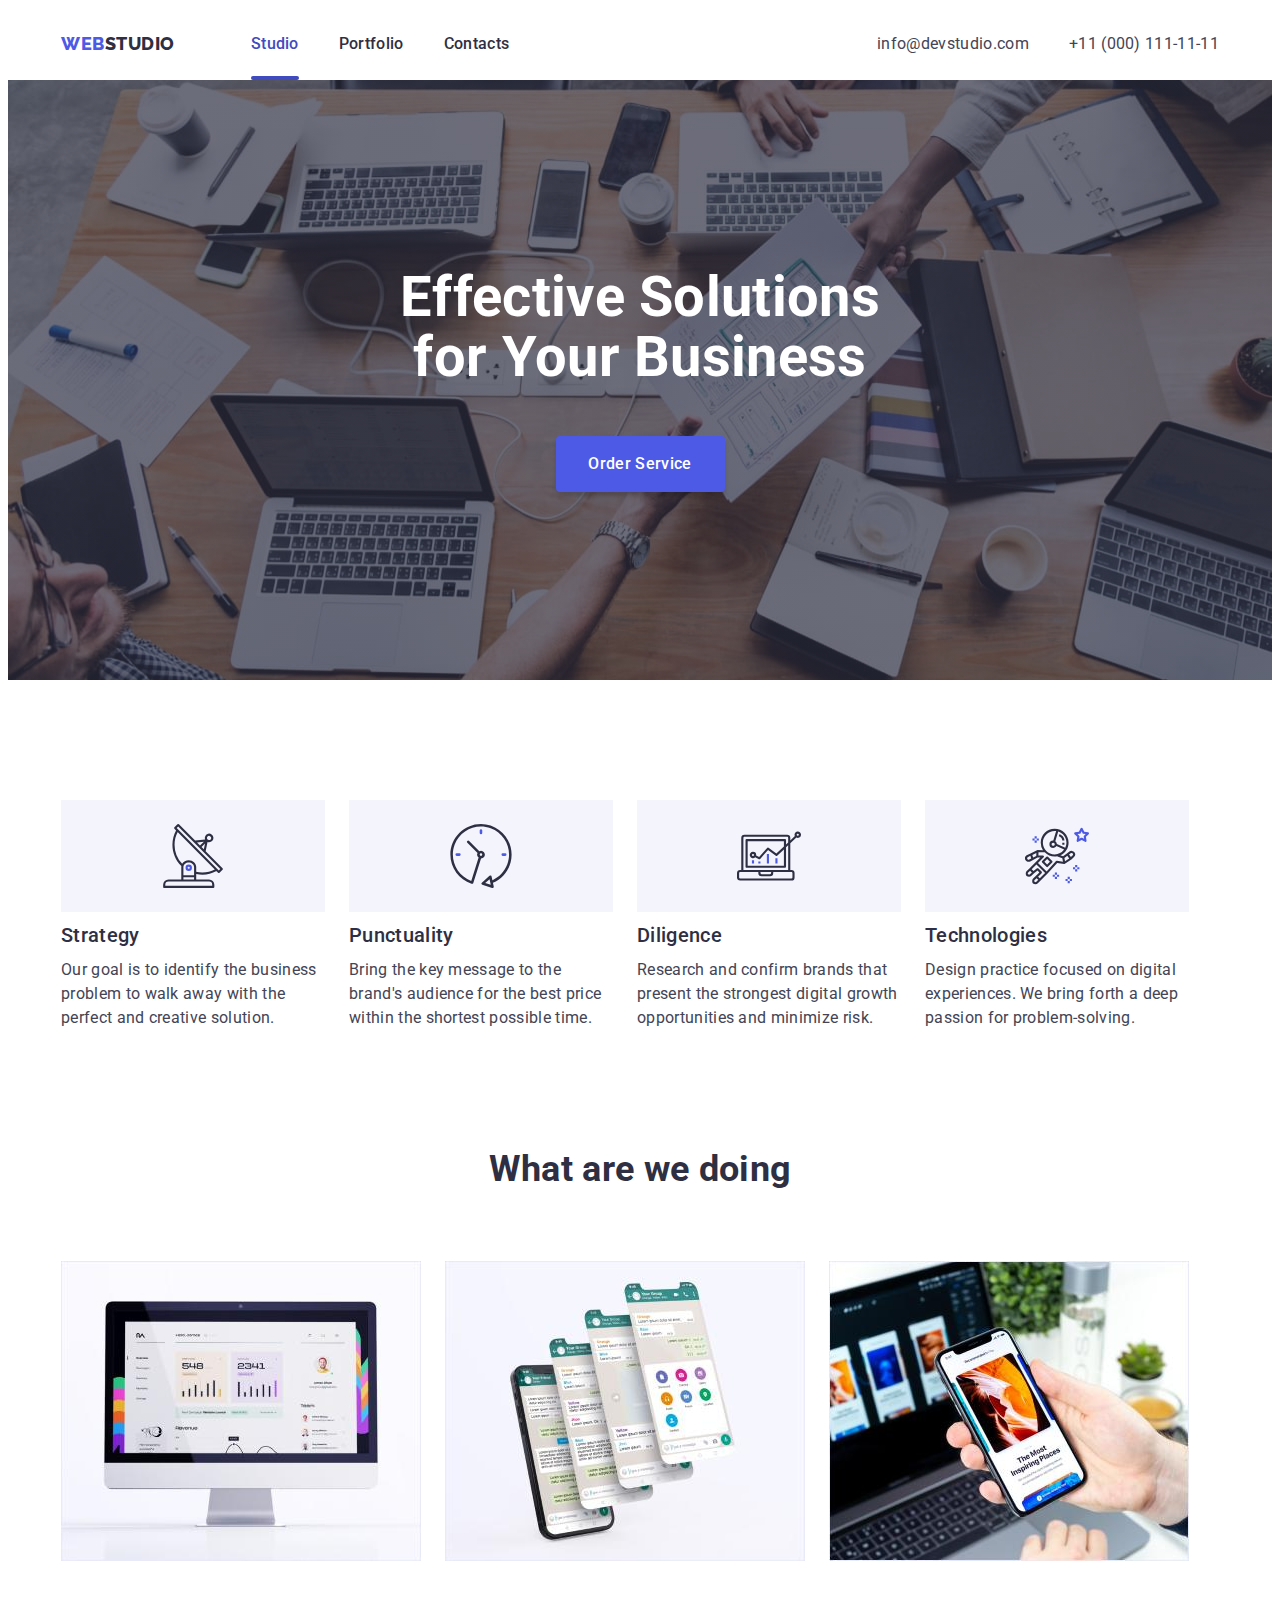
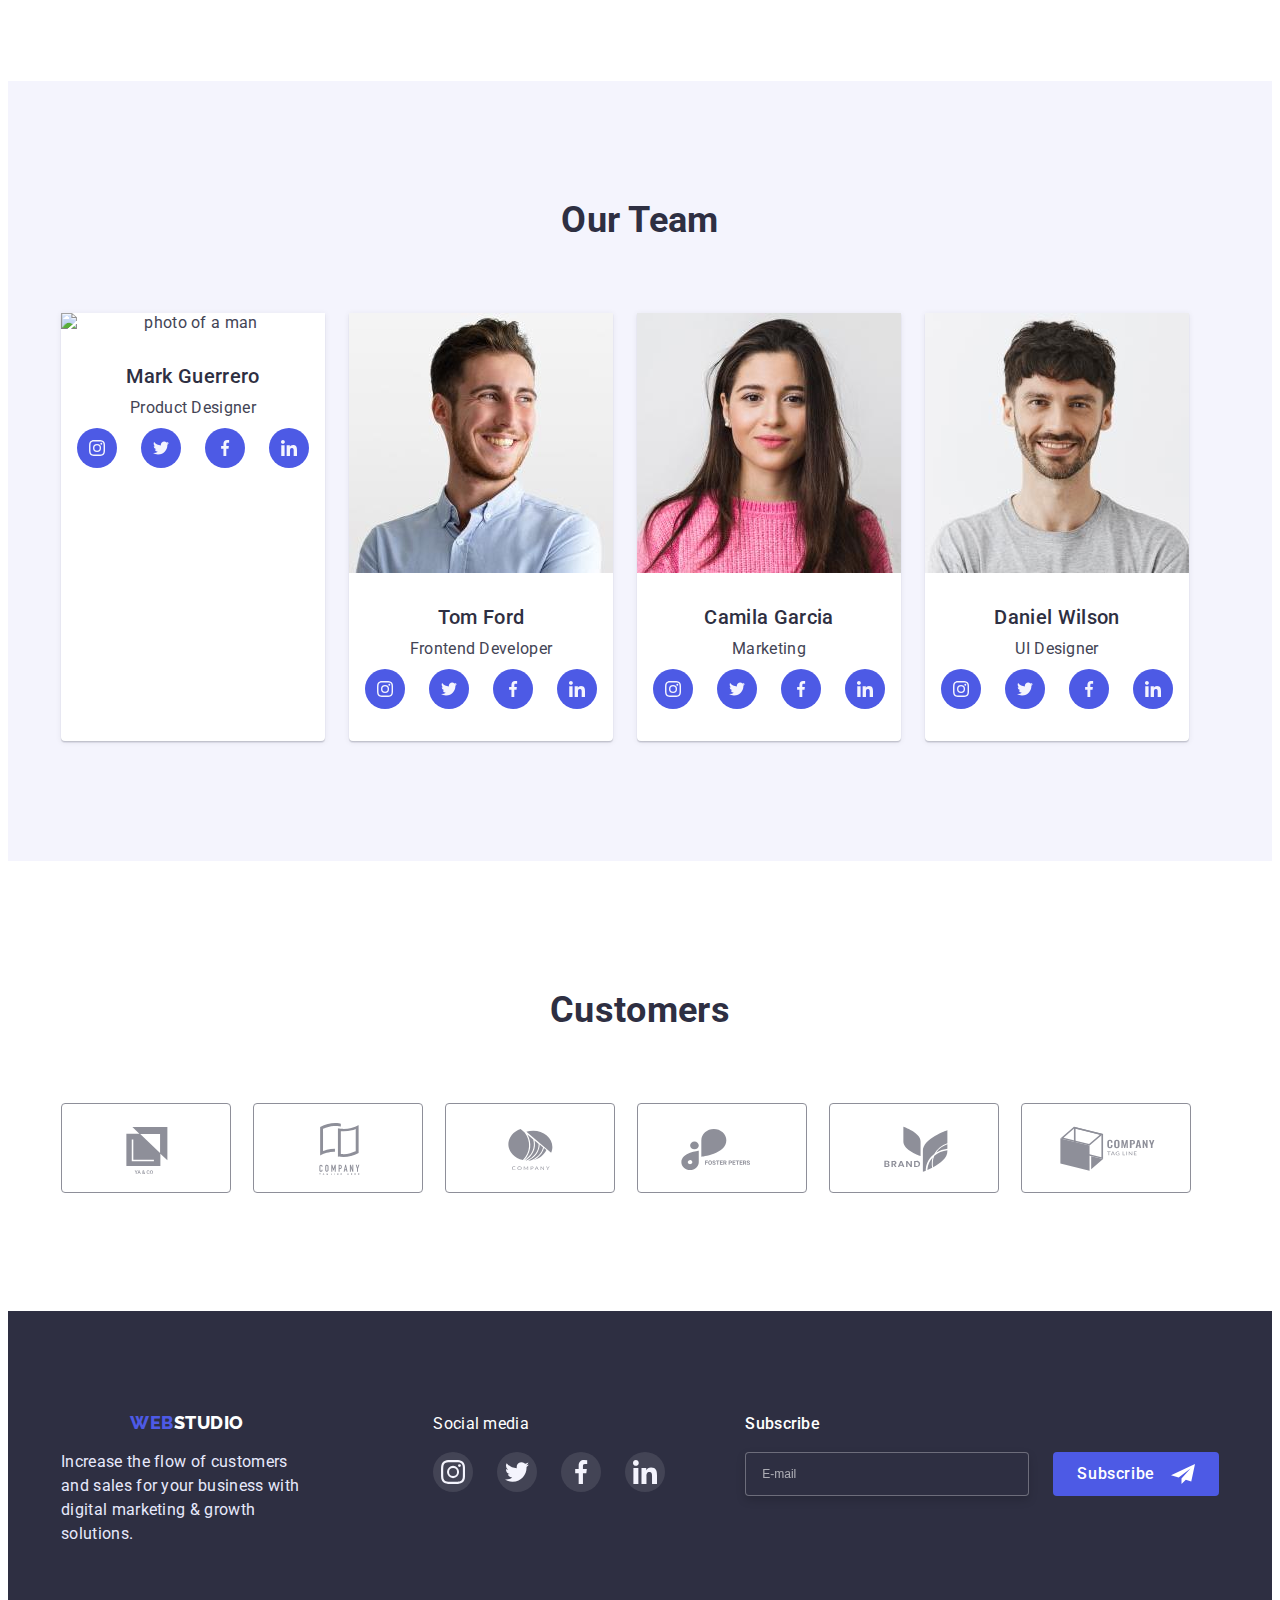
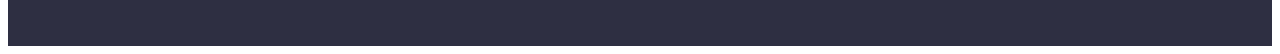
==== commit 13dfd74a: "homework7" ====
--- a/index.html
+++ b/index.html
@@ -242,7 +242,8 @@
           <h2 class="section-title">Our Team</h2>
           <ul class="team list">
             <li class="item">
-              <img src="./images/photo1.jpg" alt="photo of a man" width="264" />
+              <img srcset="./images/Photo1.jpg 1x, ./images/photo1@2x.jpg 2x"
+              src="./images/photo1.jpg" alt="photo of a man" width="264" />
               <div class="team-content">
                 <h3 class="team-list">Mark Guerrero</h3>
                 <p class="descr">Product Designer</p>
@@ -291,7 +292,8 @@
             </li>
 
             <li class="item">
-              <img src="./images/photo2.jpg" alt="photo of a man" width="264" />
+              <img srcset="./images/photo2.jpg 1x, ./images/photo2@2x 2x"
+              src="./images/photo2.jpg" alt="photo of a man" width="264" />
               <div class="team-content">
                 <h3 class="team-list">Tom Ford</h3>
                 <p class="descr">Frontend Developer</p>
@@ -340,7 +342,7 @@
             </li>
 
             <li class="item">
-              <img
+              <img srcset="./images/photo3.jpg 1x, ./images/photo3@2x 2x"
                 src="./images/photo3.jpg"
                 alt="photo of a woman"
                 width="264"
@@ -393,7 +395,8 @@
             </li>
 
             <li class="item">
-              <img src="./images/photo4.jpg" alt="photo of a man" width="264" />
+              <img srcset="./images/photo4.jpg 1x, ./images/photo4@2x 2x" 
+              src="./images/photo4.jpg" alt="photo of a man" width="264" />
               <div class="team-content">
                 <h3 class="team-list">Daniel Wilson</h3>
                 <p class="descr">UI Designer</p>
@@ -576,7 +579,7 @@
 
     <!-- modal -->
 
-    <!-- <div class="backdrop is-hidden" data-modal>
+    <div class="backdrop is-hidden" data-modal>
       <div class="modal">
         <button class="modal-close" type="button" data-modal-close>
           <svg class="modal-svg">
@@ -660,7 +663,7 @@
           <button type="submit" class="modal-form-submit">Send</button>
         </form>
       </div>
-    </div> -->
+    </div>
 
     <script src="./js/mobile-menu.js"></script>
     <script src="./js/modal.js"></script>
--- a/CSS/styles.css
+++ b/CSS/styles.css
@@ -372,17 +372,67 @@
     url(../images/people-office\ 1.jpg);
 }
 
-@media (max-width: 767px) {
+@media screen and (max-width: 1199px) and (min-device-pixel-ratio: 2),
+screen and (max-width: 1199px) and (min-resolution: 192dpi),
+screen and (max-width: 1199px) and (min-resolution: 2dppx) {
+  .hero {
+    background-image: linear-gradient(
+      to right,
+      rgba(46, 47, 66, 0.7),
+      rgba(46, 47, 66, 0.7)
+    ),
+    url(../images/people-office\ 1@2x.jpg);
+    background-position: center;
+    background-repeat: no-repeat;
+    background-size: cover;
+  }
+}
+
+  @media (max-width: 767px) {
   .hero {
     padding-top: 112px;
     padding-bottom: 112px;
   }
 }
 
-@media (max-width: 1199px) {
+@media screen and (max-width: 767px) and (min-device-pixel-ratio: 2),
+screen and (max-width: 767px) and (min-resolution: 192dpi),
+screen and (max-width: 767px) and (min-resolution: 2dppx) {
+  .hero {
+    background-image: linear-gradient(
+      to right,
+      rgba(46, 47, 66, 0.7),
+      rgba(46, 47, 66, 0.7)
+    ),
+    url(../images/Mobile@2x.jpg);
+    background-position: center;
+    background-repeat: no-repeat;
+    background-size: cover;
+  }
+}
+
+
+
+@media screen and (min-width: 768px) and (max-width: 1199px) {
   .hero {
     padding-top: 112px;
     padding-bottom: 108px;
+  }
+}
+
+@media screen and (min-width: 768px) and (max-width: 1199px) and (min-device-pixel-ratio: 2),
+screen and (min-width: 768px) and (max-width: 1199px) and (min-resolution: 192dpi),
+screen and (min-width: 768px) and (max-width: 1199px) and (min-resolution: 2dppx) {
+  .hero {
+    background-image: linear-gradient(
+      to right,
+      rgba(46, 47, 66, 0.7),
+      rgba(46, 47, 66, 0.7)
+    ),
+    url(../images/Tablet@2x.jpg);
+    background-position: center;
+    background-repeat: no-repeat;
+    background-size: cover;
   }
 }
 
@@ -400,7 +450,7 @@
   }
 }
 
-@media (max-width: 1199px) {
+@media screen and (min-width: 768px) and (max-width: 1199px) {
   .hero-title {
     margin-bottom: 40px;
   }
@@ -433,7 +483,7 @@
   }
 }
 
-@media (max-width: 1199px) {
+@media screen and (min-width: 768px) and (max-width: 1199px) {
   .main-button {
     margin-top: 0;
   }
@@ -1020,9 +1070,9 @@
 }
 
 @media screen and (min-width: 768px) and (max-width: 1199px) {
-.footer-subscribe {
-  margin: 0;
-}
+  .footer-subscribe {
+    margin: 0;
+  }
 }
 
 @media (max-width: 767px) {
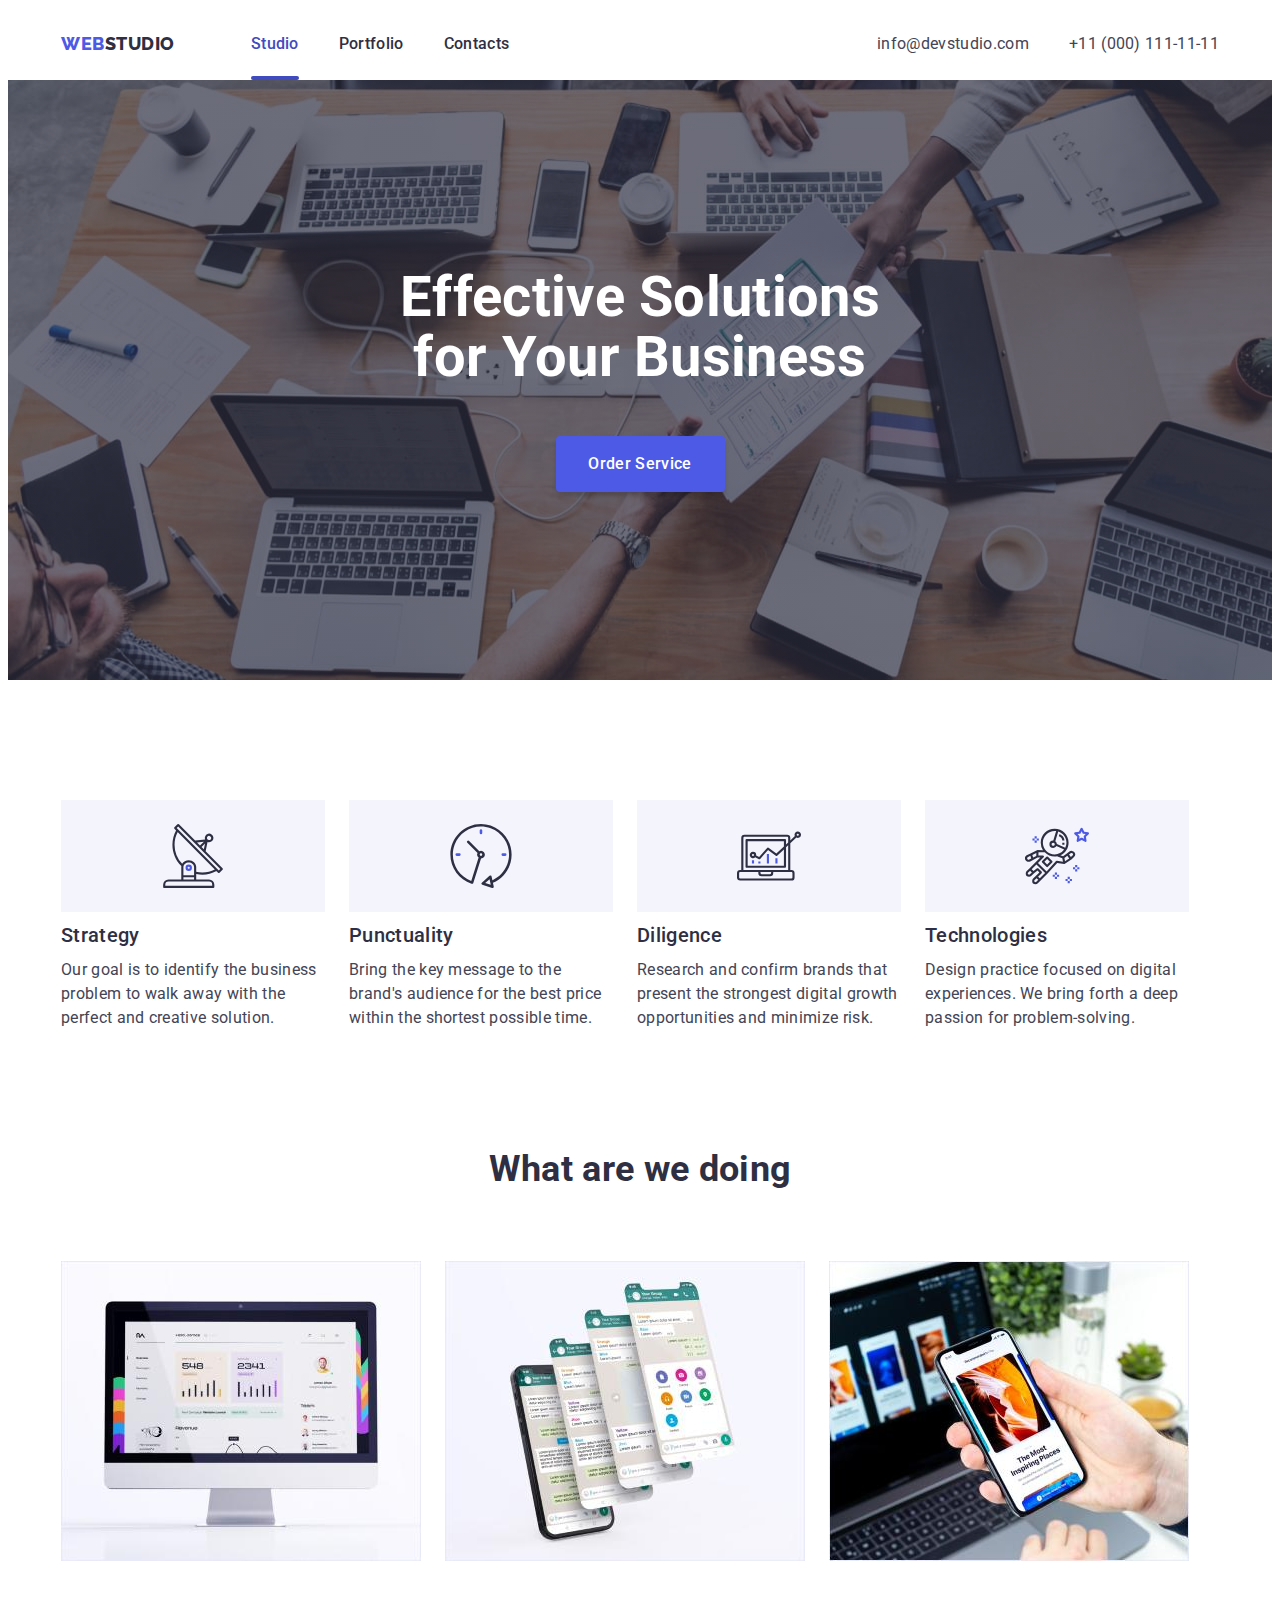
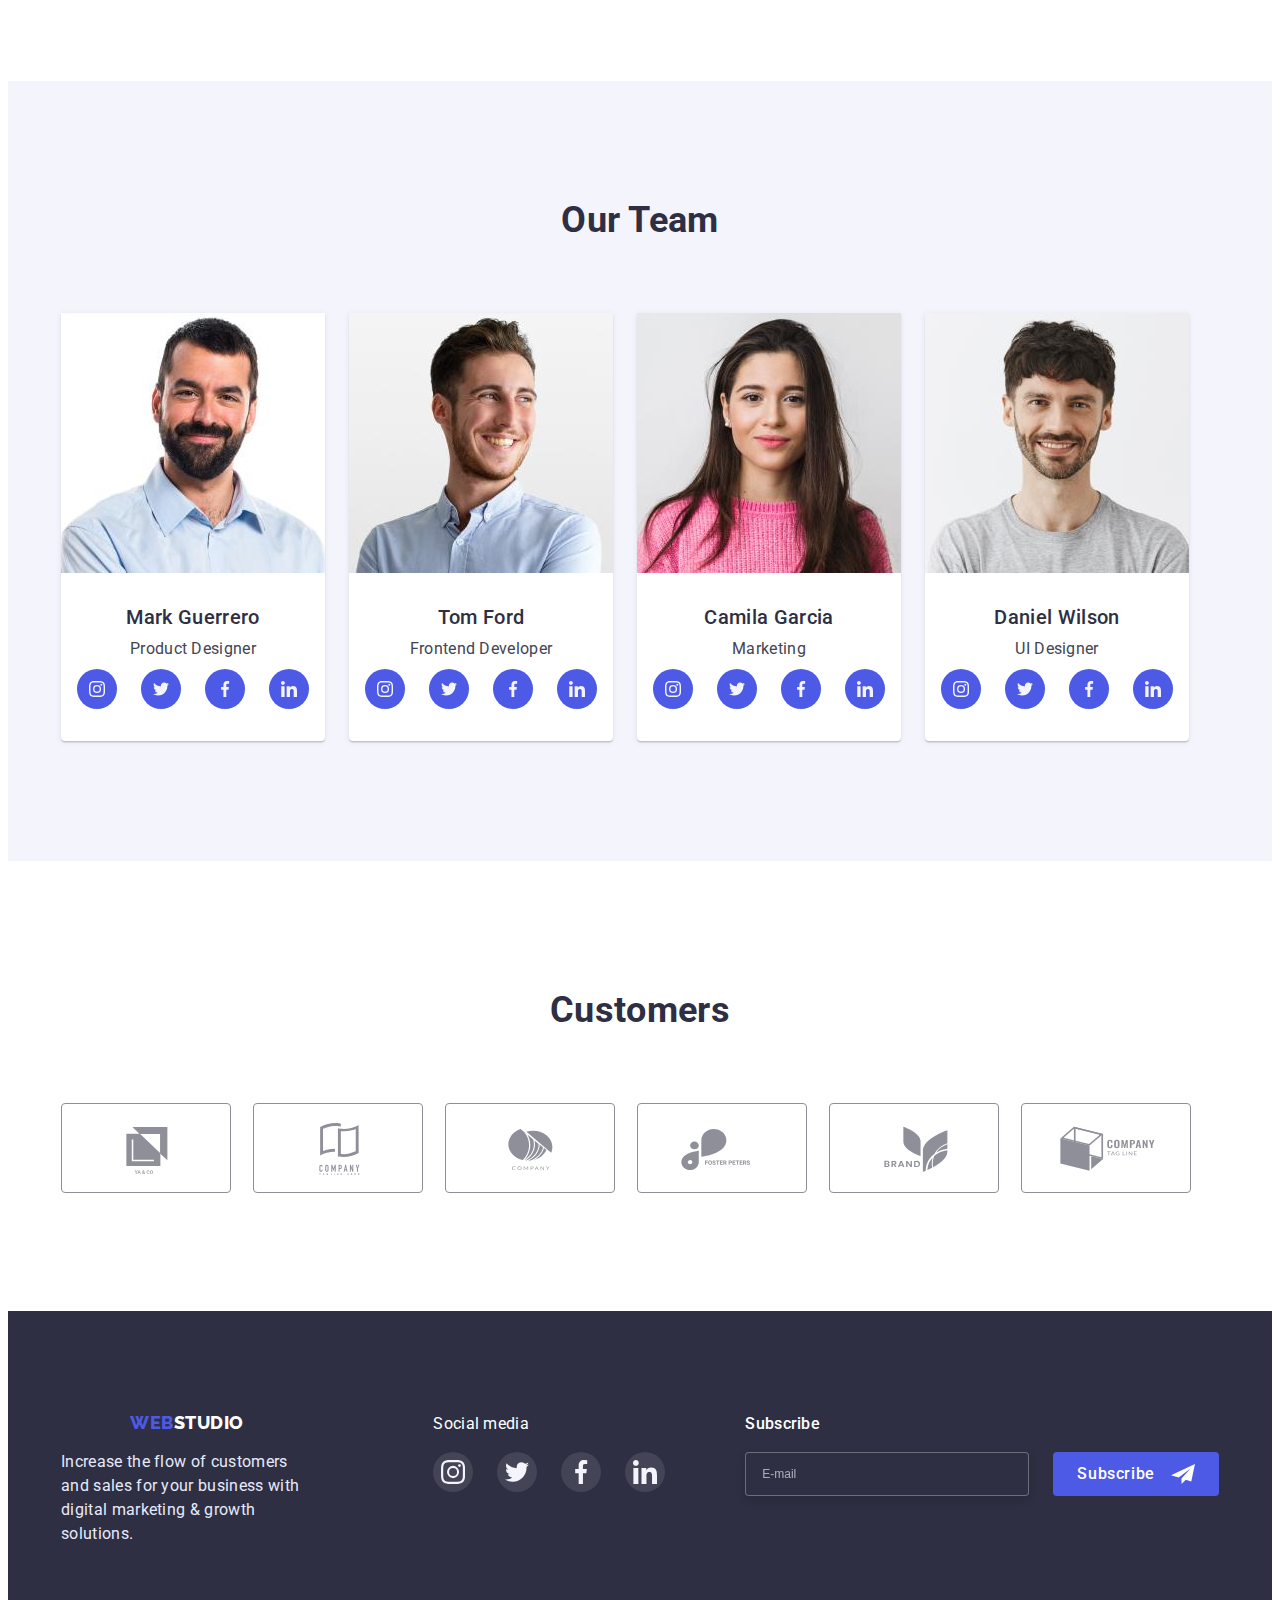
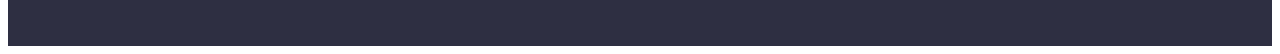
==== commit d79d52f7: "changed the photo1" ====
--- a/index.html
+++ b/index.html
@@ -127,6 +127,7 @@
     <!-- main -->
 
     <main>
+
       <!-- section1 -->
 
       <section class="hero">
@@ -144,7 +145,7 @@
       <!-- section2 -->
 
       <section class="section features-main">
-        <div class="container">
+        <div class="container container-features">
           <h2 hidden>Features</h2>
           <ul class="features list">
             <li class="item">
@@ -238,11 +239,11 @@
       <!-- section4 -->
 
       <section class="section employees">
-        <div class="container">
+        <div class="container container-employees">
           <h2 class="section-title">Our Team</h2>
           <ul class="team list">
             <li class="item">
-              <img srcset="./images/Photo1.jpg 1x, ./images/photo1@2x.jpg 2x"
+              <img srcset="./images/photo1.jpg 1x, ./images/photo1@2x.jpg 2x"
               src="./images/photo1.jpg" alt="photo of a man" width="264" />
               <div class="team-content">
                 <h3 class="team-list">Mark Guerrero</h3>
--- a/CSS/styles.css
+++ b/CSS/styles.css
@@ -72,6 +72,9 @@
   padding-right: 16px;
   align-items: center;
   justify-content: space-between;
+  max-width: 396px;
+  margin-left: auto;
+  margin-right: auto;
 }
 
 @media (min-width: 767px) {
@@ -372,64 +375,67 @@
     url(../images/people-office\ 1.jpg);
 }
 
-@media screen and (max-width: 1199px) and (min-device-pixel-ratio: 2),
-screen and (max-width: 1199px) and (min-resolution: 192dpi),
-screen and (max-width: 1199px) and (min-resolution: 2dppx) {
+@media screen and (min-width: 1200px) and (min-device-pixel-ratio: 2),
+  screen and (min-width: 1200px) and (min-resolution: 192dpi),
+  screen and (min-width: 1200px) and (min-resolution: 2dppx) {
   .hero {
     background-image: linear-gradient(
-      to right,
-      rgba(46, 47, 66, 0.7),
-      rgba(46, 47, 66, 0.7)
-    ),
-    url(../images/people-office\ 1@2x.jpg);
+        to right,
+        rgba(46, 47, 66, 0.7),
+        rgba(46, 47, 66, 0.7)
+      ),
+      url(../images/people-office\ 1@2x.jpg);
     background-position: center;
     background-repeat: no-repeat;
     background-size: cover;
   }
 }
 
-  @media (max-width: 767px) {
+@media (max-width: 767px) {
   .hero {
     padding-top: 112px;
     padding-bottom: 112px;
+    width: 100%;
+    max-width: 428px;
+    margin-left: auto;
+    margin-right: auto;
   }
 }
 
 @media screen and (max-width: 767px) and (min-device-pixel-ratio: 2),
-screen and (max-width: 767px) and (min-resolution: 192dpi),
-screen and (max-width: 767px) and (min-resolution: 2dppx) {
+  screen and (max-width: 767px) and (min-resolution: 192dpi),
+  screen and (max-width: 767px) and (min-resolution: 2dppx) {
   .hero {
     background-image: linear-gradient(
-      to right,
-      rgba(46, 47, 66, 0.7),
-      rgba(46, 47, 66, 0.7)
-    ),
-    url(../images/Mobile@2x.jpg);
+        to right,
+        rgba(46, 47, 66, 0.7),
+        rgba(46, 47, 66, 0.7)
+      ),
+      url(../images/Mobile@2x.jpg);
     background-position: center;
     background-repeat: no-repeat;
     background-size: cover;
   }
 }
 
-
-
 @media screen and (min-width: 768px) and (max-width: 1199px) {
   .hero {
     padding-top: 112px;
     padding-bottom: 108px;
+    max-width: 768px;
   }
 }
 
 @media screen and (min-width: 768px) and (max-width: 1199px) and (min-device-pixel-ratio: 2),
-screen and (min-width: 768px) and (max-width: 1199px) and (min-resolution: 192dpi),
-screen and (min-width: 768px) and (max-width: 1199px) and (min-resolution: 2dppx) {
+  screen and (min-width: 768px) and (max-width: 1199px) and (min-resolution: 192dpi),
+  screen and (min-width: 768px) and (max-width: 1199px) and (min-resolution: 2dppx) {
   .hero {
     background-image: linear-gradient(
-      to right,
-      rgba(46, 47, 66, 0.7),
-      rgba(46, 47, 66, 0.7)
-    ),
-    url(../images/Tablet@2x.jpg);
+        to right,
+        rgba(46, 47, 66, 0.7),
+        rgba(46, 47, 66, 0.7)
+      ),
+      url(../images/Tablet@2x.jpg);
     background-position: center;
     background-repeat: no-repeat;
     background-size: cover;
@@ -514,6 +520,12 @@
   }
 }
 
+@media screen and (min-width: 768px) and (max-width: 1199px) {
+  .container {
+    width: 768px;
+  }
+}
+
 .descr {
   font-size: 16px;
   line-height: 1.5;
@@ -543,9 +555,19 @@
   padding-bottom: 120px;
 }
 
-@media (max-width: 1199px) {
+@media screen and (min-width: 768px) and (max-width: 1199px) {
   .features-main {
-    padding: 96px 16px;
+    padding-top: 96px;
+    padding-bottom: 96px;
+  }
+}
+
+@media screen and (min-width: 768px) and (max-width: 1199px) {
+  .container-features {
+    padding: 0 16px;
+    width: 768px;
+    margin-left: auto;
+    margin-right: auto;
   }
 }
 
@@ -559,13 +581,7 @@
   }
 }
 
-@media (min-width: 768px) {
-  .features {
-    flex-wrap: wrap;
-  }
-}
-
-@media (max-width: 1199px) {
+@media screen and (min-width: 768px) and (max-width: 1199px) {
   .features {
     flex-wrap: wrap;
   }
@@ -719,6 +735,13 @@
 
 @media screen and (min-width: 768px) and (max-width: 1199px) {
   .employees {
+    padding-top: 0;
+    padding-bottom: 0;
+  }
+}
+
+@media screen and (min-width: 768px) and (max-width: 1199px) {
+  .container-employees {
     padding: 96px 92px 104px 92px;
   }
 }
@@ -934,7 +957,7 @@
     flex-direction: column;
     align-items: center;
     gap: 72px;
-    width: 396px;
+    
   }
 }
 
@@ -1110,6 +1133,7 @@
 @media (max-width: 767px) {
   .footer-form-email {
     width: 100%;
+    max-width: 396px;
   }
 }
 
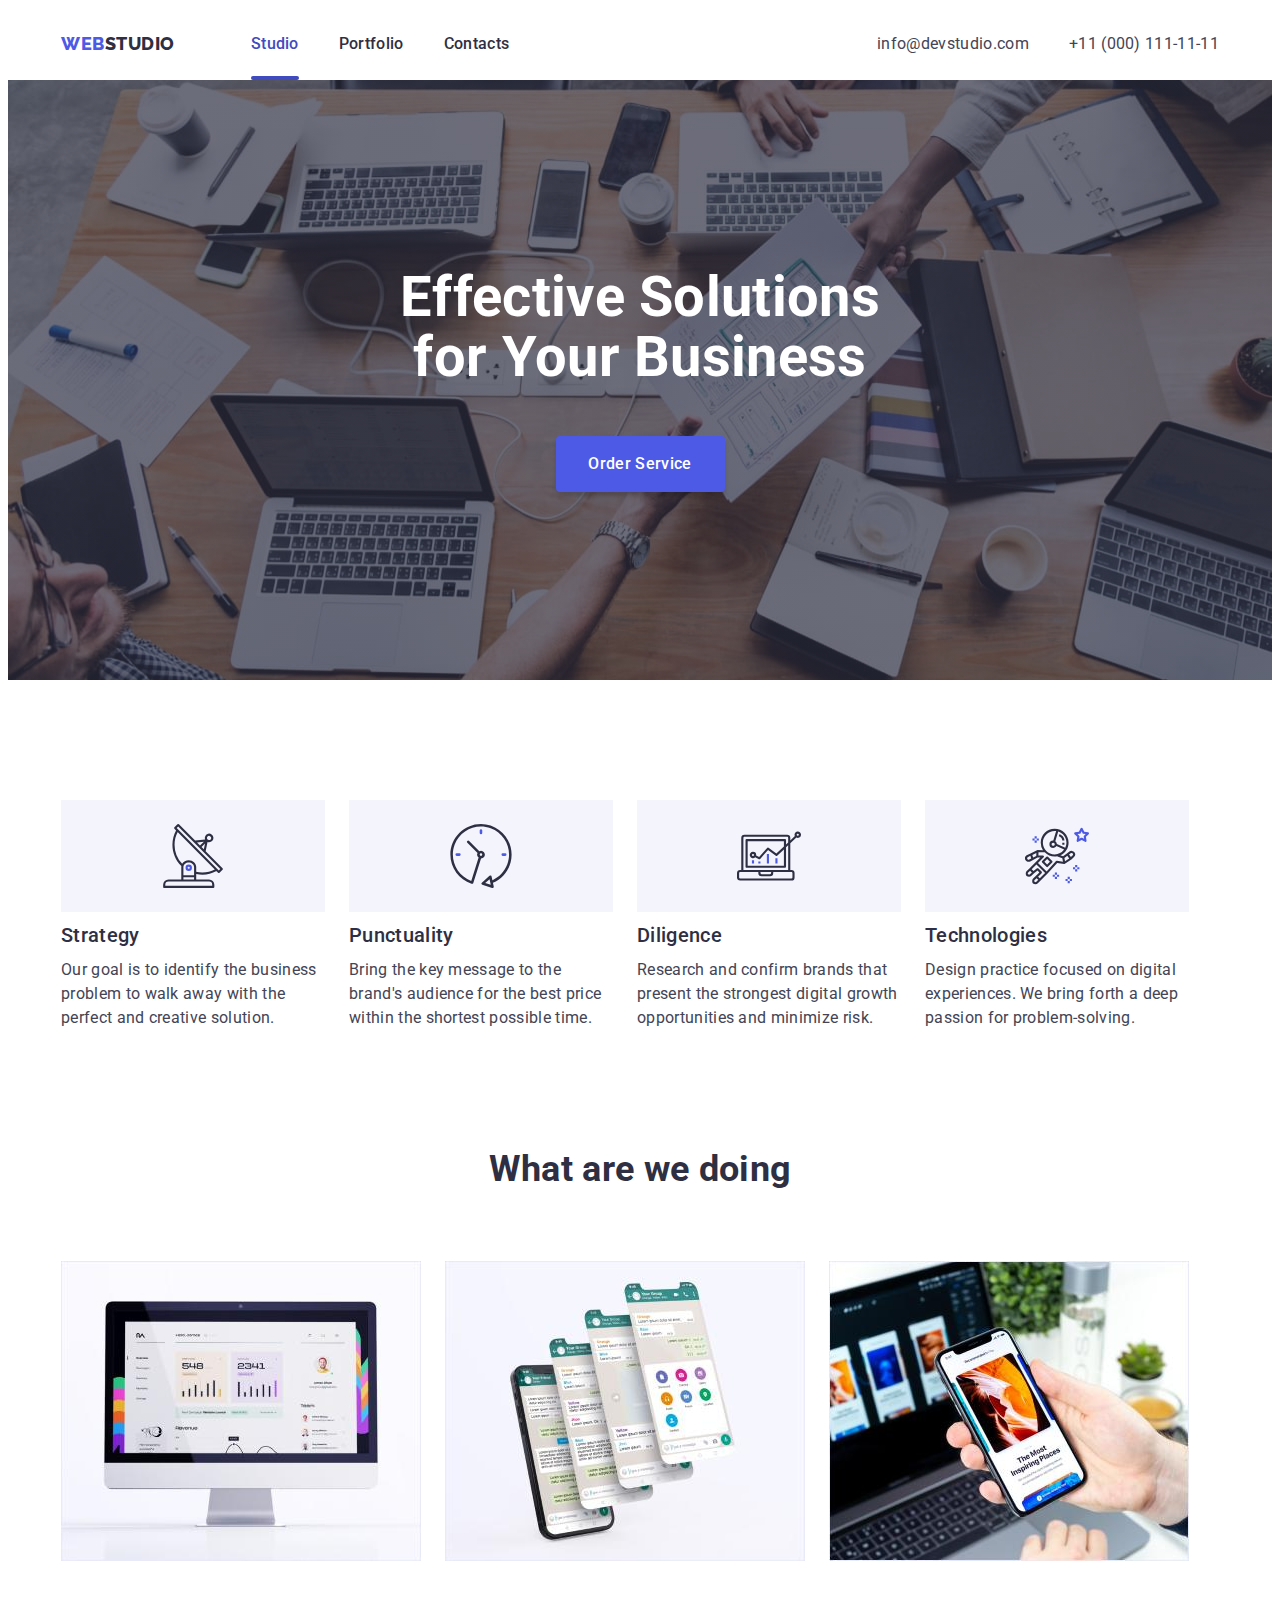
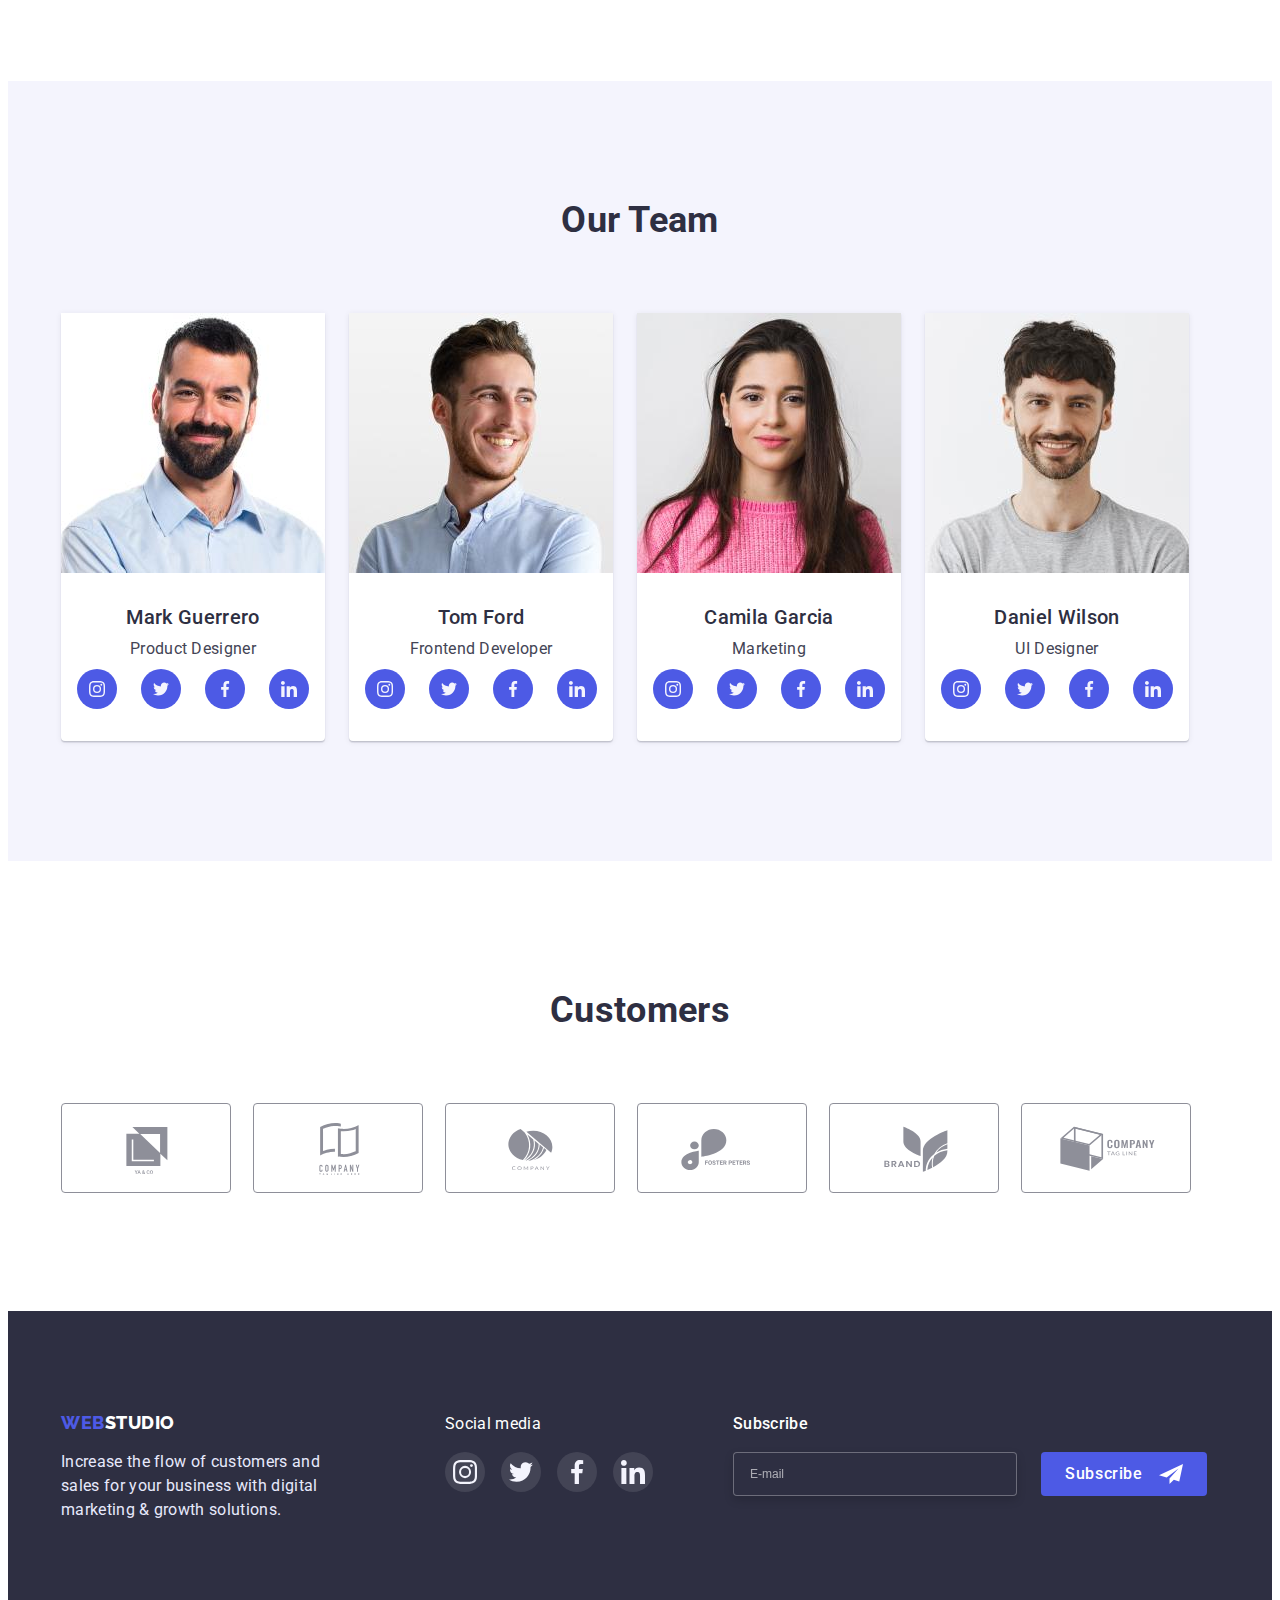
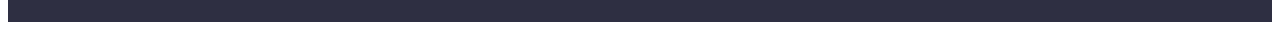
==== commit 0e0f7c03: "Fixed" ====
--- a/index.html
+++ b/index.html
@@ -243,7 +243,7 @@
           <h2 class="section-title">Our Team</h2>
           <ul class="team list">
             <li class="item">
-              <img srcset="./images/photo1.jpg 1x, ./images/photo1@2x.jpg 2x"
+              <img srcset="./images/photo1.jpg 1x, ./images/team1@2x.jpg 2x"
               src="./images/photo1.jpg" alt="photo of a man" width="264" />
               <div class="team-content">
                 <h3 class="team-list">Mark Guerrero</h3>
@@ -293,7 +293,7 @@
             </li>
 
             <li class="item">
-              <img srcset="./images/photo2.jpg 1x, ./images/photo2@2x 2x"
+              <img srcset="./images/photo2.jpg 1x, ./images/team2@2x.jpg 2x"
               src="./images/photo2.jpg" alt="photo of a man" width="264" />
               <div class="team-content">
                 <h3 class="team-list">Tom Ford</h3>
@@ -343,7 +343,7 @@
             </li>
 
             <li class="item">
-              <img srcset="./images/photo3.jpg 1x, ./images/photo3@2x 2x"
+              <img srcset="./images/photo3.jpg 1x, ./images/team3@2x.jpg 2x"
                 src="./images/photo3.jpg"
                 alt="photo of a woman"
                 width="264"
@@ -396,7 +396,7 @@
             </li>
 
             <li class="item">
-              <img srcset="./images/photo4.jpg 1x, ./images/photo4@2x 2x" 
+              <img srcset="./images/photo4.jpg 1x, ./images/team4@2x.jpg 2x" 
               src="./images/photo4.jpg" alt="photo of a man" width="264" />
               <div class="team-content">
                 <h3 class="team-list">Daniel Wilson</h3>
--- a/CSS/styles.css
+++ b/CSS/styles.css
@@ -233,7 +233,7 @@
 
   width: 100%;
   background-color: var(--white);
-  height: 796px;
+  height: 100%;
 
   padding-top: 80px;
   padding-left: 40px;
@@ -269,7 +269,7 @@
 
   list-style: none;
   text-decoration: none;
-  margin-bottom: 284px;
+  margin-bottom: auto;
 }
 
 .mobile-site-nav .mobile-link {
@@ -281,11 +281,19 @@
   color: var(--btn-pressed);
 }
 
-.mobile-item {
+.mobile-site-nav .mobile-item {
   margin-bottom: 40px;
 }
 
-.mobile-item:last-child {
+.mobile-site-nav .mobile-item:last-child {
+  margin-bottom: 284px;
+}
+
+.mobile-contact-nav .mobile-item {
+  margin-bottom: 40px;
+}
+
+.mobile-contact-nav .mobile-item:last-child {
   margin-bottom: 48px;
 }
 
@@ -372,7 +380,7 @@
       rgba(46, 47, 66, 0.7),
       rgba(46, 47, 66, 0.7)
     ),
-    url(../images/people-office\ 1.jpg);
+    url(../images/people-office.jpg);
 }
 
 @media screen and (min-width: 1200px) and (min-device-pixel-ratio: 2),
@@ -384,7 +392,7 @@
         rgba(46, 47, 66, 0.7),
         rgba(46, 47, 66, 0.7)
       ),
-      url(../images/people-office\ 1@2x.jpg);
+      url(../images/people-office@2x.jpg);
     background-position: center;
     background-repeat: no-repeat;
     background-size: cover;
@@ -411,7 +419,7 @@
         rgba(46, 47, 66, 0.7),
         rgba(46, 47, 66, 0.7)
       ),
-      url(../images/Mobile@2x.jpg);
+      url(../images/mobile@2x.jpg);
     background-position: center;
     background-repeat: no-repeat;
     background-size: cover;
@@ -435,7 +443,7 @@
         rgba(46, 47, 66, 0.7),
         rgba(46, 47, 66, 0.7)
       ),
-      url(../images/Tablet@2x.jpg);
+      url(../images/tablet@2x.jpg);
     background-position: center;
     background-repeat: no-repeat;
     background-size: cover;
@@ -957,7 +965,6 @@
     flex-direction: column;
     align-items: center;
     gap: 72px;
-    
   }
 }
 
@@ -986,7 +993,6 @@
 .footer-logo {
   display: flex;
   flex-direction: column;
-  align-items: center;
 }
 
 @media screen and (min-width: 768px) and (max-width: 1199px) {
@@ -1008,7 +1014,7 @@
   font-size: 16px;
   line-height: 1.5;
   margin-top: 16px;
-  max-width: 264px;
+  width: 264px;
 }
 
 .footer-social {
@@ -1033,6 +1039,17 @@
 .footer-social-team {
   display: flex;
   margin-top: 16px;
+}
+
+.footer-social-team .social-item {
+  margin-right: 16px;
+  display: flex;
+  align-items: center;
+  justify-content: center;
+}
+
+.footer-social-team .social-item:last-child {
+  margin-right: 0;
 }
 
 .footer-social-link {
